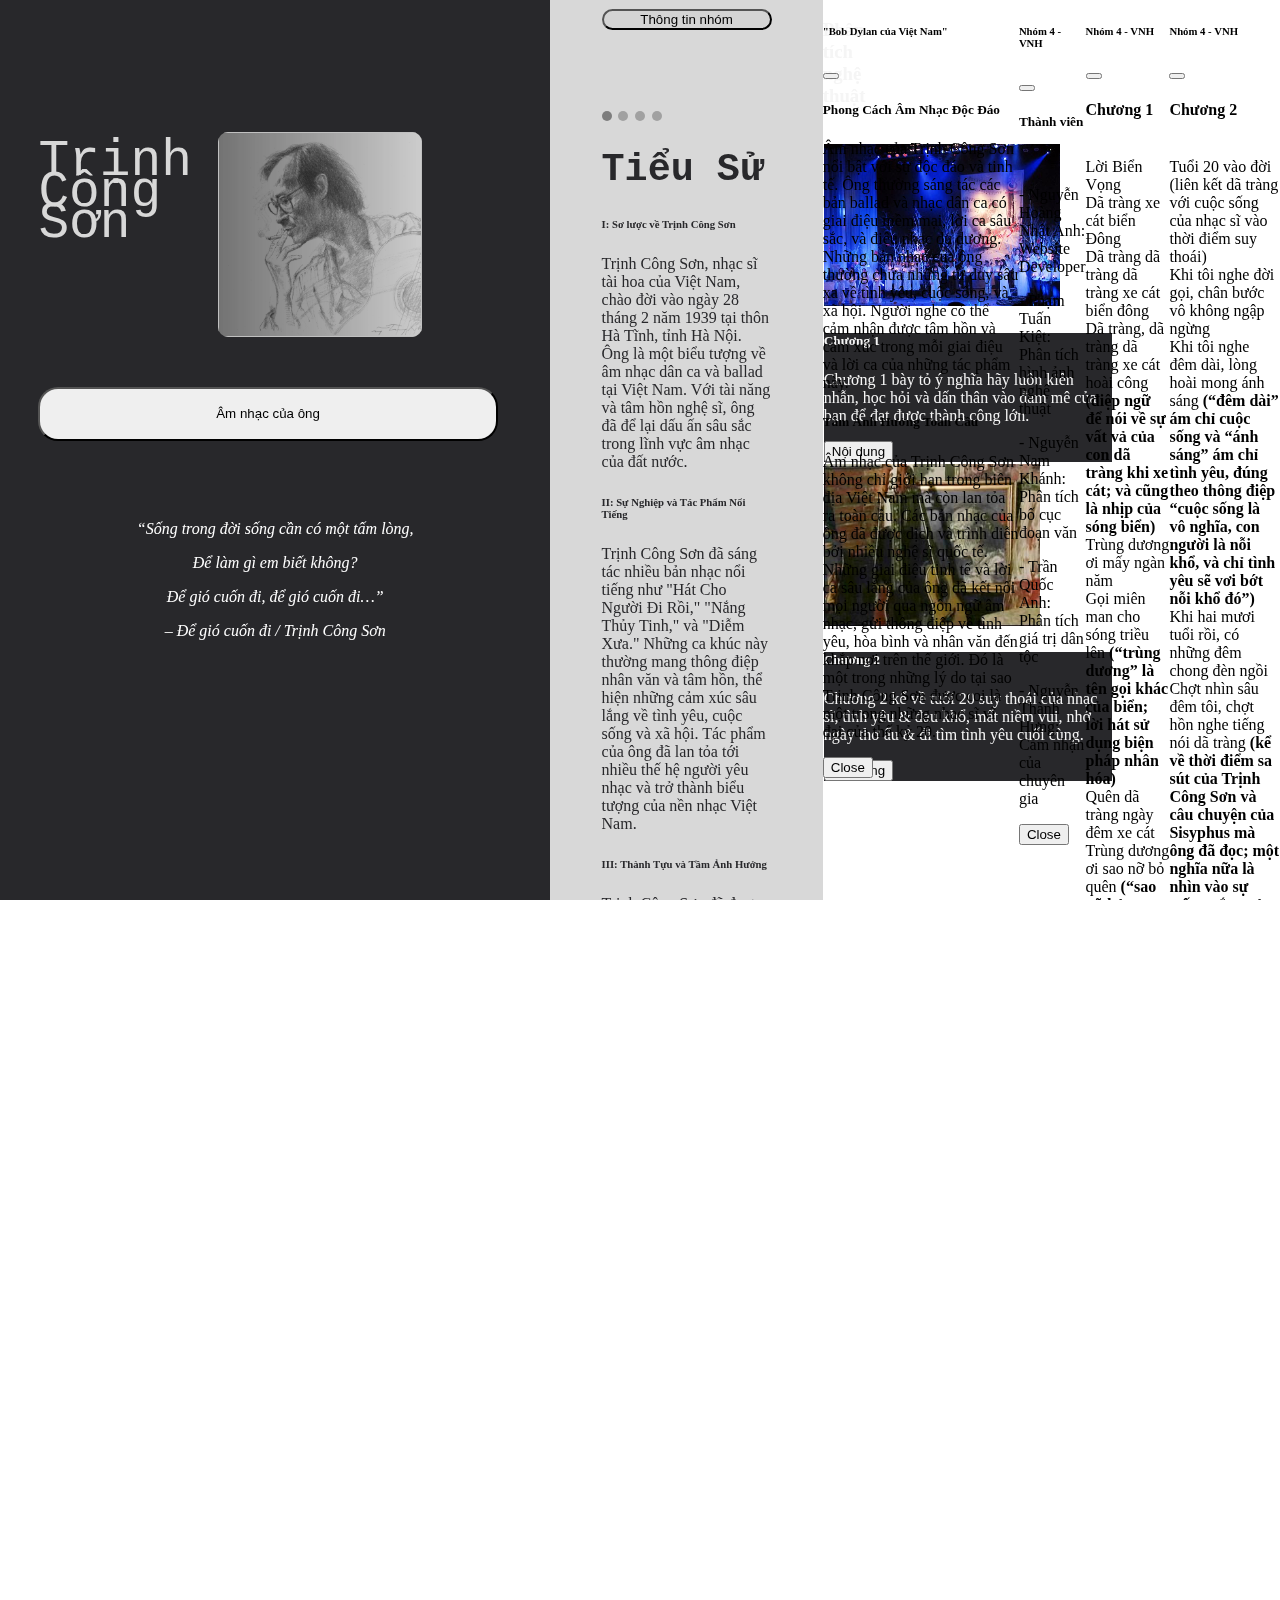
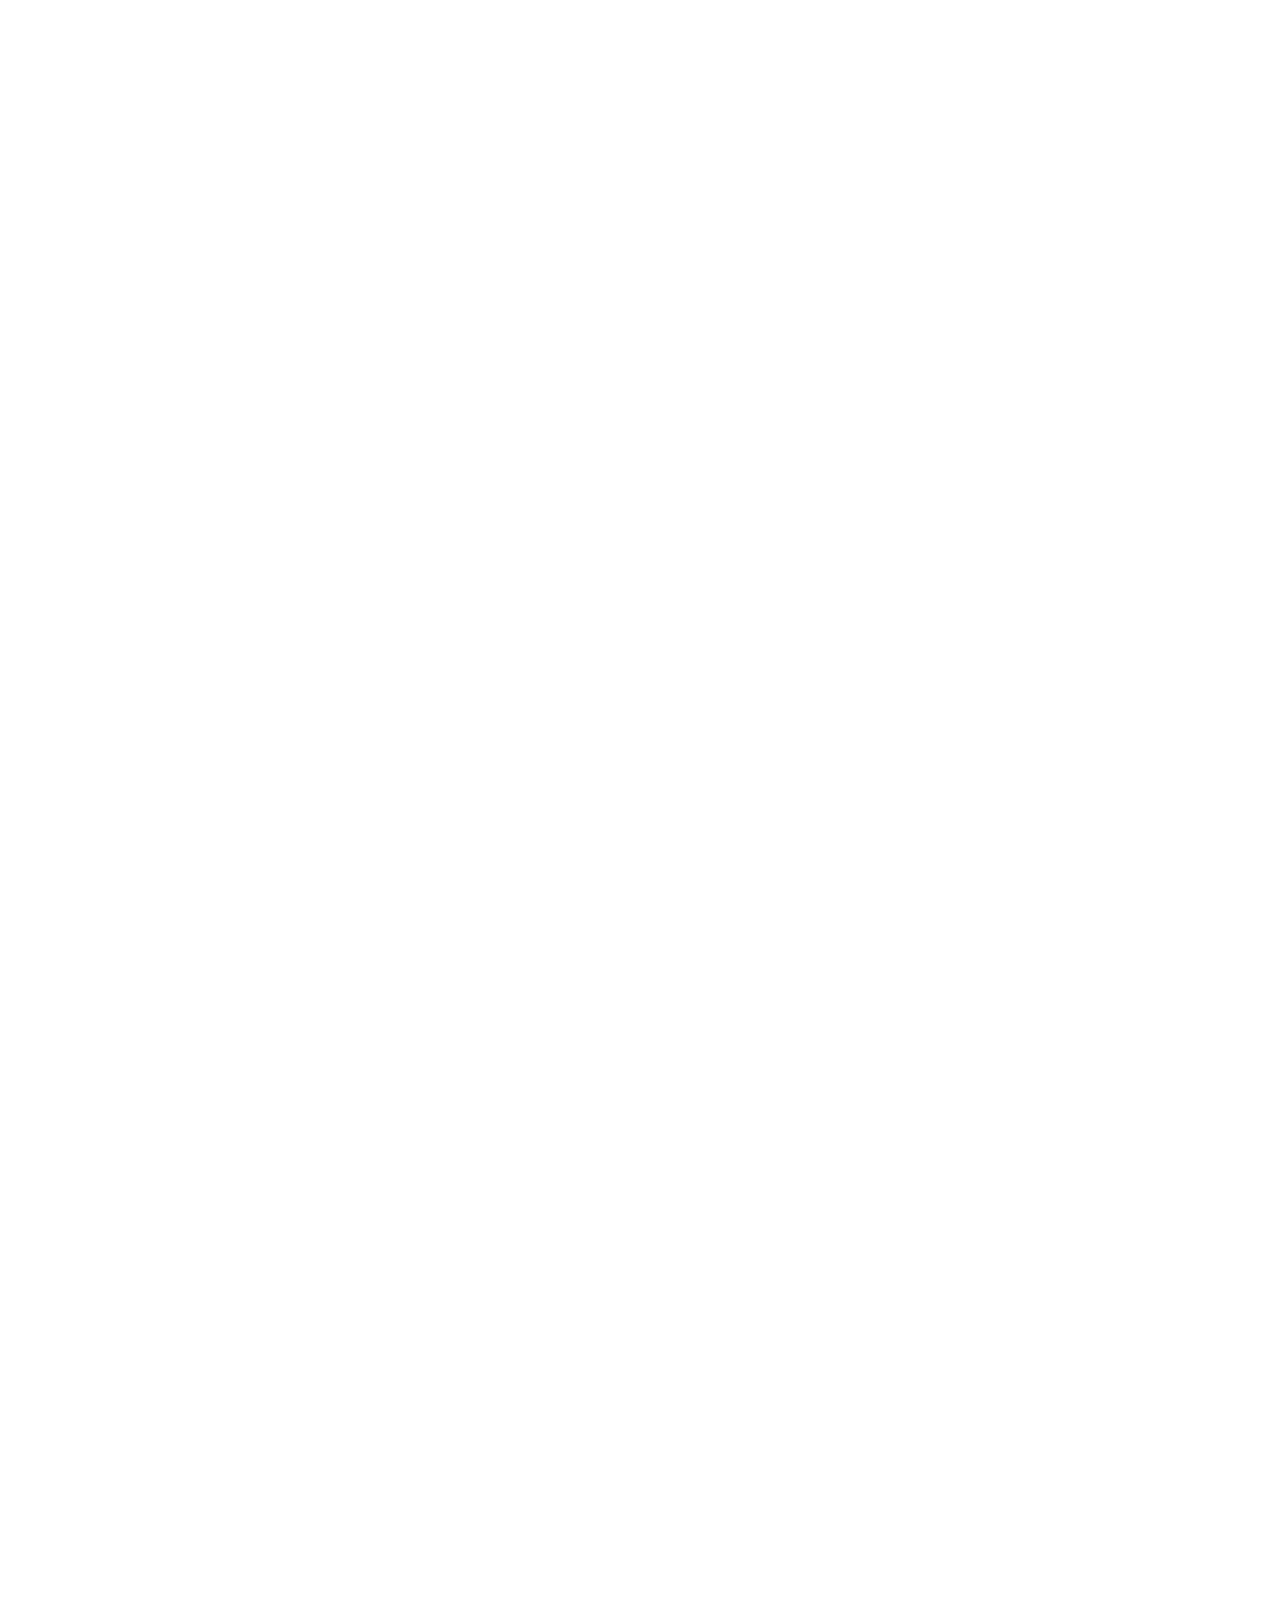
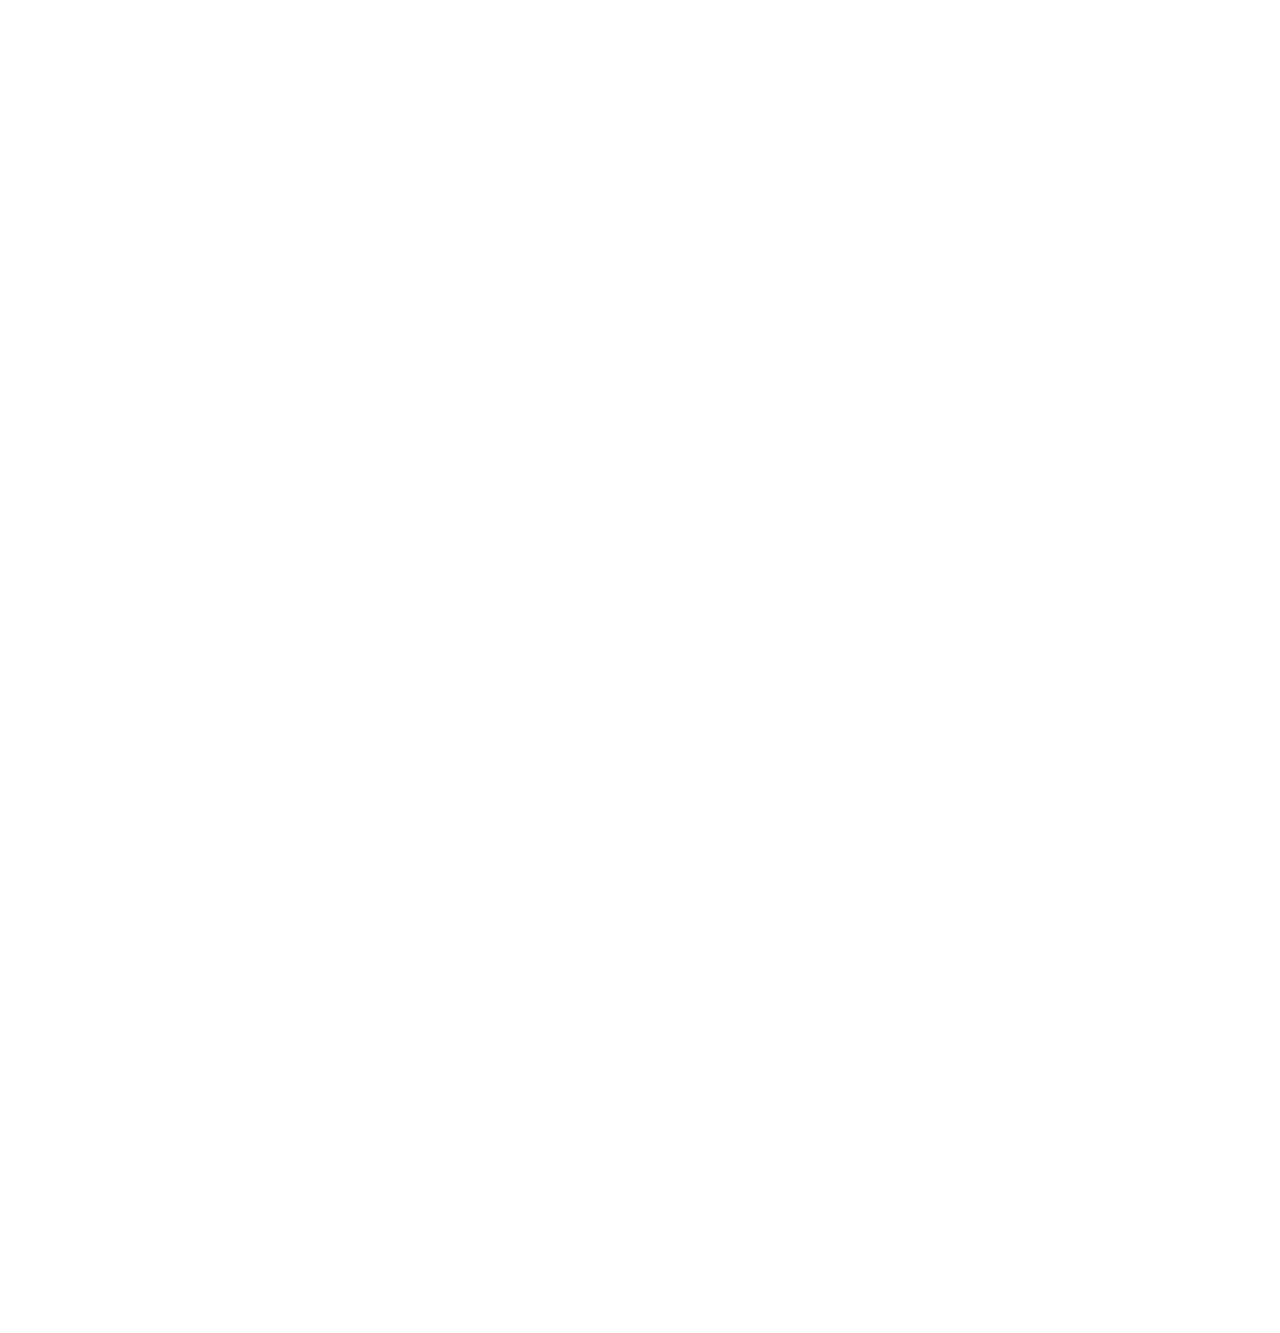
==== index.html @ ce58ee82 "tab switching using circle bar" ====
<!DOCTYPE html>
<html lang="en">
    <head>
        <meta charset="UTF-8">
        <meta name="viewport" content="width=device-width, initial-scale=1.0">
        <title>Trinh Cong Son</title>
        <link type="text/css" rel="stylesheet" href="VNH.css">
        <link href="https://cdn.jsdelivr.net/npm/bootstrap@5.0.2/dist/css/bootstrap.min.css" rel="stylesheet" integrity="sha384-EVSTQN3/azprG1Anm3QDgpJLIm9Nao0Yz1ztcQTwFspd3yD65VohhpuuCOmLASjC" crossorigin="anonymous">
    </head>
    <body>
        <div class="half-left" id="sec1">
            <div class="blank1" id="blank1">
                <div class="intro-container">
                    <div class="name-container">
                        <p class="name" style="margin-top: -3vh;">Trịnh</p>
                        <p class="name" style="margin-top: -3vh;">Công</p>
                        <p class="name" style="margin-top: -3vh;">Sơn</p>
                    </div>
                    <img class="avatar">
                </div>
                <button type="button" class="btn btn-primary dark-content-in btn-1" data-bs-toggle="modal" data-bs-target="#modal1" onclick="disableWheel()">Âm nhạc của ông</button>
                <div class="dark-content-in" style="text-align: center;">
                    <p style="font-style: italic; color: white">“Sống trong đời sống cần có một tấm lòng,</p>
                    <p style="font-style: italic; color: white">Để làm gì em biết không?</p>
                    <p style="font-style: italic; color: white">Để gió cuốn đi, để gió cuốn đi…”</p>
                    <p style="font-style: italic; color: white">– Để gió cuốn đi / Trịnh Công Sơn</p>
                </div>
            </div>
        </div>

        <div class="half-right" id="sec2">
            <div style="display: flex; justify-content: space-between;" id="parent-info">
                <div></div>
                <div class="info-div">
                    <button type="button" class="info-btn" data-bs-toggle="modal" data-bs-target="#modal2" onclick="disableWheel()">Thông tin nhóm</button>
                </div>
            </div>
            <div class="pg-identifier">
                <div class="sm-pg-identifier" id="pg-1" onclick="navigatePage(1)"></div>
                <div class="sm-pg-identifier" id="pg-2" onclick="navigatePage(2)"></div>
                <div class="sm-pg-identifier" id="pg-3" onclick="navigatePage(3)"></div>
                <div class="sm-pg-identifier" id="pg-4" onclick="navigatePage(0)"></div>
            </div>

            <div class="blank3" id="blank3">
                <h1 class="main-title">
                    Tiểu Sử
                </h1>
                <div class="main-text">
                    <h6>I: Sơ lược về Trịnh Công Sơn</h6>
                    <p>Trịnh Công Sơn, nhạc sĩ tài hoa của Việt Nam, chào đời vào ngày 28 tháng 2 năm 1939 tại thôn Hà Tĩnh, tỉnh Hà Nội. Ông là một biểu tượng về âm nhạc dân ca và ballad tại Việt Nam. Với tài năng và tâm hồn nghệ sĩ, ông đã để lại dấu ấn sâu sắc trong lĩnh vực âm nhạc của đất nước.</p>
                    <h6>II: Sự Nghiệp và Tác Phẩm Nổi Tiếng</h6>
                    <p>Trịnh Công Sơn đã sáng tác nhiều bản nhạc nổi tiếng như "Hát Cho Người Đi Rồi," "Nắng Thủy Tinh," và "Diễm Xưa." Những ca khúc này thường mang thông điệp nhân văn và tâm hồn, thể hiện những cảm xúc sâu lắng về tình yêu, cuộc sống và xã hội. Tác phẩm của ông đã lan tỏa tới nhiều thế hệ người yêu nhạc và trở thành biểu tượng của nền nhạc Việt Nam.</p>
                    <h6>III: Thành Tựu và Tầm Ảnh Hưởng</h6>
                    <p>Trịnh Công Sơn đã đoạt nhiều giải thưởng danh giá trong sự nghiệp âm nhạc của mình, bao gồm cả Giải thưởng Hoàng gia về Nhạc Việt Nam. Tác phẩm của ông không chỉ được yêu thích trong nước mà còn được biết đến và yêu mến trên toàn thế giới. Những bản nhạc của ông đã được dịch ra nhiều ngôn ngữ và thể hiện bởi nhiều nghệ sĩ quốc tế.</p>
                    <h6>IV: Kế Hậu và Tình Cảm Cộng Đồng</h6>
                    <p>Trịnh Công Sơn đã ra đi vào ngày 1 tháng 4 năm 2001, nhưng tác phẩm của ông vẫn sống mãi trong trái tim của người yêu nhạc. Cộng đồng người hâm mộ và các nghệ sĩ tiếp tục tôn vinh di sản âm nhạc của ông thông qua các sự kiện và biểu diễn. Ông là một huyền thoại âm nhạc Việt Nam và sự nghiệp của ông sẽ luôn được nhớ đến với tình yêu và tôn kính.</p>
                </div>
            </div>
        </div>

        <div class="new-right" id="sec3">
            <div class="blank2" id="blank2">
                <h3>Phân tích nghệ thuật</h3><br>
                <div class="d-flex">
                    <div class="card" style="margin-right: 2vw;">
                        <img src="att1.jpg" class="card-img-top">
                        <div class="card-body">
                            <h5 class="card-title">Chương 1</h5>
                            <p class="card-text">Chương 1 bày tỏ ý nghĩa hãy luôn kiên nhẫn, học hỏi và dấn thân vào đam mê của bạn để đạt được thành công lớn.</p>
                            <button type="button" class="btn btn-primary" data-bs-toggle="modal" data-bs-target="#modal3" onclick="disableWheel()">Nội dung</button>
                        </div>
                    </div>

                    <div class="card">
                        <img src="img.jpg" class="card-img-top">
                        <div class="card-body">
                            <h5 class="card-title">Chương 2</h5>
                            <p class="card-text">Chương 2 kể về tuổi 20 suy thoái của nhạc sĩ, tình yêu & đau khổ, mất niềm vui, nhớ ngày thơ ấu & đi tìm tình yêu cuối cùng.</p>
                            <button type="button" class="btn btn-primary" data-bs-toggle="modal" data-bs-target="#modal4" onclick="disableWheel()">Nội dung</button>
                        </div>
                    </div>
                </div><br>
                <img src="OIP.jpg">
            </div>
        </div>
    </body>


    <!-- Modal -->
    <div class="modal fade" id="modal1" data-bs-backdrop="static" data-bs-keyboard="false" tabindex="-1" aria-labelledby="modal1Label" aria-hidden="true">
        <div class="modal-dialog">
            <div class="modal-content">
                <div class="modal-header">
                    <h6 class="modal-title" id="exampleModalLabel">"Bob Dylan của Việt Nam"</h6>
                    <button type="button" class="btn-close" data-bs-dismiss="modal" aria-label="Close" onclick="enableWheel()"></button>
                </div>
                <div class="modal-body">
                    <h5>Phong Cách Âm Nhạc Độc Đáo</h5>
                    <p>Âm nhạc của Trịnh Công Sơn nổi bật với sự độc đáo và tinh tế. Ông thường sáng tác các bản ballad và nhạc dân ca có giai điệu mềm mại, lời ca sâu sắc, và điệu nhạc du dương. Những bản nhạc của ông thường chứa những tư duy sâu xa về tình yêu, cuộc sống, và xã hội. Người nghe có thể cảm nhận được tâm hồn và cảm xúc trong mỗi giai điệu và lời ca của những tác phẩm này.</p>
                    <h5>Tầm Ảnh Hưởng Toàn Cầu</h5>
                    <p>Âm nhạc của Trịnh Công Sơn không chỉ giới hạn trong biên địa Việt Nam mà còn lan tỏa ra toàn cầu. Các bản nhạc của ông đã được dịch và trình diễn bởi nhiều nghệ sĩ quốc tế. Những giai điệu tinh tế và lời ca sâu lắng của ông đã kết nối mọi người qua ngôn ngữ âm nhạc, gửi thông điệp về tình yêu, hòa bình và nhân văn đến khắp nơi trên thế giới. Đó là một trong những lý do tại sao Trịnh Công Sơn được coi là một trong những nhạc sĩ vĩ đại của thế kỷ 20.</p>
                </div>
                <div class="modal-footer">
                    <button type="button" class="btn btn-secondary" data-bs-dismiss="modal" onclick="enableWheel()">Close</button>
                </div>
            </div>
        </div>
    </div>

    <!-- Modal -->
    <div class="modal fade" id="modal2" data-bs-backdrop="static" data-bs-keyboard="false" tabindex="-1" aria-labelledby="modal2Label" aria-hidden="true">
        <div class="modal-dialog">
            <div class="modal-content">
                <div class="modal-header">
                    <h6 class="modal-title" id="secondModalLabel">Nhóm 4 - VNH</h6>
                    <button type="button" class="btn-close" data-bs-dismiss="modal" aria-label="Close" onclick="enableWheel()"></button>
                </div>
                <div class="modal-body">
                    <h5>Thành viên</h5><br>
                    <p>- Nguyễn Hoàng Nhật Anh: Website Developer</p>
                    <p>- Phạm Tuấn Kiệt: Phân tích hình ảnh nghệ thuật</p>
                    <p>- Nguyễn Nam Khánh: Phân tích bố cục đoạn văn</p>
                    <p>- Trần Quốc Anh: Phân tích giá trị dân tộc</p>
                    <p>- Nguyễn Thành Hưng: Cảm nhận của chuyên gia</p>
                </div>
                <div class="modal-footer">
                    <button type="button" class="btn btn-secondary" data-bs-dismiss="modal" onclick="enableWheel()">Close</button>
                </div>
            </div>
        </div>
    </div>

    <!-- Modal -->
    <div class="modal fade" id="modal3" data-bs-backdrop="static" data-bs-keyboard="false" tabindex="-1" aria-labelledby="modal3Label" aria-hidden="true">
        <div class="modal-dialog">
            <div class="modal-content">
                <div class="modal-header">
                    <h6 class="modal-title" id="thirdModalLabel">Nhóm 4 - VNH</h6>
                    <button type="button" class="btn-close" data-bs-dismiss="modal" aria-label="Close" onclick="enableWheel()"></button>
                </div>
                <div class="modal-body">
                    <h4>Chương 1</h4>
                    <p style="white-space: pre-line">
                        Lời Biển Vọng
                                                Dã tràng xe cát biển Đông
                                                Dã tràng dã tràng dã tràng xe cát biển đông
                                                Dã tràng, dã tràng dã tràng xe cát hoài công <b>(điệp ngữ để nói về sự vất vả của con dã tràng khi xe cát; và cũng là nhịp của sóng biển)</b>
                                                Trùng dương ơi mấy ngàn năm
                                                Gọi miên man cho sóng triều lên <b>(“trùng dương” là tên gọi khác của biển; lời hát sử dụng biện pháp nhân hóa)</b>
                                                Quên dã tràng ngày đêm xe cát
                                                Trùng dương ơi sao nỡ bỏ quên <b>(“sao nỡ bỏ quên” ý muốn nói rằng “đây không phải là lỗi của trùng dương nhưng tại sao trùng dương lại làm thế?”)</b>
                                                Gọi cơn sóng đau khi sóng triều lên <b>(“đau” là vì nó xóa hết công sức xe cát của con dã tràng)</b>
                                                Công dã tràng muôn đời vỡ tan <b>(sisyphus)</b>
                                                Trùng dương, trùng dương gọi xa còn nhớ
                                                Trùng dương đưa sóng vào bờ
                                                Ngày đêm nghe nắng nghe mưa
                                                dã tràng vẫn đem hoài công
                                                Hải đăng mắt đêm gọi mãi <b>(tất cả sự vật trong bản trường ca đều được nhân hóa để thêm lòng thương tiếc cho con dã tràng và cho người nghe hiểu thêm về cuộc sống trong mắt dã tràng)</b>
                                                Trùng dương đưa sóng vào bờ
                                                Đùa lên biển cát hoang vu
                                                Xóa từng mảnh công dã tràng
                                                Dã tràng khóc cho thân mình
                                                Trùng dương trùng dương gợi xa còn nhớ
                                                Trùng dương..... nhớ....
                                                Tiếng hát của dã tràng - bể cát và thân phận đó <b>(kể chuyện theo góc nhìn của dã tràng)</b>
                                                Khi mưa lên, khi nắng về,
                                                khi sương rơi, khi thu buồn,
                                                khi chim én bay vào mùa xuân,
                                                mình tôi đi, triền núi đến,
                                                tôi xe cát nghe thân lưu đày,
                                                mình tôi đi, làn sóng đến,
                                                nghe công vỡ cho thân ru mềm. <b>(“thân” ám chỉ dã tràng và tác giả?)</b>
                                                Trùng dương ơi đã mấy ngàn năm,
                                                gọi miên man cho sóng triều lên,
                                                quên dã tràng đêm ngày xe cát,
                                                trùng dương ơi sao nỡ bỏ quên,
                                                Gọi cơn đau khi sóng triều lên
                                                Công dã tràng muôn đời vỡ tan. <b>(điệp câu để lặp lại chu kì một lần nữa?)</b>
                                                Bãi cát chiều và lời vỗ về của người khách lạ
                                                Này dã tràng ơi nghe thân lưu đày,
                                                ngàn năm còn mãi, ngàn sau còn mãi
                                                cho vai thêm gầy khi nắng khi mưa <b>(“cho vai thêm gầy” nói về sức của con dã tràng từ từ mai một)</b>
                                                Trùng dương lên, trùng dương lên,
                                                bờ cát trắng, bờ cát trắng,
                                                trùng dương lên gọi mây thêm cho sóng cuồng nộ
                                                Niềm đau vô vàn của thân phận
                                                Thôi còn gì nữa đâu, còn gì nữa đâu,
                                                xác dã tràng trắng bể thù sâu <b>(“trắng bể thù sâu” nghĩa là trong lòng không có gì ngoài lòng hận thù và thương thân)</b>
                                                Không còn gì nữa đâu
                                                còn dài mãi sau đời lên cơn đau
                                                Lời nói trên không
                                                Trùng dương ơi đã mấy ngàn năm
                                                gọi miên man cho sóng triều lên
                                                quên dã tràng đêm ngày xe cát.
                                                Trùng dương ơi sao nỡ bỏ quên
                                                gọi cơn đau khi sóng triều lên
                                                công dã tràng muôn đời vỡ tan
                    </p>
                </div>
                <div class="modal-footer">
                    <button type="button" class="btn btn-secondary" data-bs-dismiss="modal" onclick="enableWheel()">Close</button>
                </div>
            </div>
        </div>
    </div>

    <!-- Modal -->
    <div class="modal fade" id="modal4" data-bs-backdrop="static" data-bs-keyboard="false" tabindex="-1" aria-labelledby="modal4Label" aria-hidden="true">
        <div class="modal-dialog">
            <div class="modal-content">
                <div class="modal-header">
                    <h6 class="modal-title" id="fourthModalLabel">Nhóm 4 - VNH</h6>
                    <button type="button" class="btn-close" data-bs-dismiss="modal" aria-label="Close" onclick="enableWheel()"></button>
                </div>
                <div class="modal-body">
                    <h4>Chương 2</h4>
                    <p style="white-space: pre-line">
                        Tuổi 20 vào đời (liên kết dã tràng với cuộc sống của nhạc sĩ vào thời điểm suy thoái)
                        Khi tôi nghe đời gọi, chân bước vô không ngập ngừng
                        Khi tôi nghe đêm dài, lòng hoài mong ánh sáng <b>(“đêm dài” ám chỉ cuộc sống và “ánh sáng” ám chỉ tình yêu, đúng theo thông điệp “cuộc sống là vô nghĩa, con người là nỗi khổ, và chỉ tình yêu sẽ vơi bớt nỗi khổ đó”)</b>
                        Khi hai mươi tuổi rồi, có những đêm chong đèn ngồi
                        Chợt nhìn sâu đêm tôi, chợt hồn nghe tiếng nói dã tràng <b>(kể về thời điểm sa sút của Trịnh Công Sơn và câu chuyện của Sisyphus mà ông đã đọc; một nghĩa nữa là nhìn vào sự trống vắng của đêm tối làm tác giả gợi đến sự trống vắng trong lòng ông)</b>
                        dã tràng dã tràng xe cát biển đông
                        dã tràng dã tràng dã tràng xe cát hoài công
                        Niềm đau khoảng không
                        Từ đó tuổi hai mươi không còn biết vui
                        Từ đó đêm suy tư cho đời lắng sâu,
                        những đêm khuya về rã rời,
                        bàn tay hoang vu gọi mãi, <b>(“bàn tay gọi mãi“ có thể được hiểu là đang tìm kiếm tình yêu, tìm kiếm ánh sáng)</b>
                        gọi vào niềm không buốt đau,
                        gọi vào ngày sau nhớ nhau <b>(“ngày sau nhớ nhau” nghĩa là sự tách biệt, tiếc nuối)</b>
                        Buồn vui và tuổi đó
                        Xuân hạ thu đông bốn mùa làm tóc trắng, <b>(“làm tóc trắng” nghĩa là tìm kiếm tình yêu suốt đời cho tới khi già; “xuân hạ thu đông” để liên kết đến tính chu kì)</b>
                        tôi gọi tên tôi khắp chốn non ngàn,
                        tôi dìu tôi đi giữa trời lên bão tố, <b>(quyết tâm tìm kiếm tình yêu thương dù bão tố)</b>
                        xuân hạ thu đông theo gót chân hờ <b>(“theo gót chân hờ” )</b>
                        Chốn nương náu
                        Gọi vào tình yêu, gọi vào tình yêu, gọi vào tình yêu,
                        sáng lên đồi núi bắt loa gọi vào tình yêu
                        Lời buồn thánh
                        Ôi ! thiên đàng thuở nhỏ, ngai vàng từ thuở <b>(hình ảnh “ngai vàng” nghĩa là niềm hạnh phúc, là tình yêu thương)</b>
                        Thuở mới sinh ra trời đất là nhà
                        Nay đã mất rồi trong tuổi đôi mươi
                        Ngai vàng đã mất lâu rồi
                        Thân dày dấu trong môi cười <b>(ẩn giấu suy tư tiêu cực khi cười)</b>
                        Tay dài gối giấc ngủ vùi <b>(ngủ vùi đồng nghĩa với ngủ đông)</b>
                        Nghe mình hóa thân lâu rồi <b>(liên kết với sự tích của dã tràng?)</b>
                        
                         Bốn mùa là niềm vô vọng
                        Xuân hạ thu đông bốn mùa làm tóc trắng
                        tôi gọi cơn đau cho nước về nguồn
                        tôi dìu tôi đi giữa trời lên bão tố
                        dã tràng hai tay với tháng năm chờ
                        Ngỏ ý
                        Còn gì đâu, còn gì đâu mà không thương nhau
                        Niềm hoang vu gói đầy mắt dại <b>(“mắt dại” )</b>
                        Niềm cô đơn như mây ngàn tới <b>(“mây ngàn” nghĩa là một nơi không nhất định, ý nghĩa là niềm cô đơn đến đột ngột và không biết từ đâu)</b>
                        còn gì đâu còn gì đâu mà không thương nhau 
                        Chốn trú ẩn cuối cùng
                         (Tình yêu mọc cánh thiên thần)</b>
                        Tên tháng ngày viết trên môi cười
                        đốt đêm dài nghe ngóng tình yêu
                        nghe dã tràng, xuống hai vai gầy <b>(“xuống hai vai gầy” nghĩa là trút gánh nặng?)</b>
                        đốt cơn buồn, đi đến tình yêu <b>(đã tìm được lòng yêu thương)</b>
                        Gọi vào tình yêu, gọi vào tình yêu, gọi vào tình yêu
                        Ta ra ngàn lối bắt loa gọi vào tình yêu
                    </p>
                </div>
                <div class="modal-footer">
                    <button type="button" class="btn btn-secondary" data-bs-dismiss="modal" onclick="enableWheel()">Close</button>
                </div>
            </div>

        </div>
    </div>

    <script type="text/javascript" src="VNH.js"></script>
    <script src="https://cdn.jsdelivr.net/npm/bootstrap@5.0.2/dist/js/bootstrap.bundle.min.js" integrity="sha384-MrcW6ZMFYlzcLA8Nl+NtUVF0sA7MsXsP1UyJoMp4YLEuNSfAP+JcXn/tWtIaxVXM" crossorigin="anonymous"></script>
</html>
---- VNH.css ----
body,
html {
    margin: 0;
    padding: 0;
    height: 100vh;
    display: flex;
    overflow: hidden !important;
}

body {
    transform: translate3d(0px, 0px, 0px);
    transition: all 700ms ease;
}

.half-left {
    background-color: #28282B;
    animation: start-half-left 5s;
}

.blank1 {
    width: 37vw !important;
    height: inherit;
    margin: 0;
    padding: 4vw 3vw 3vw 3vw;
    display: flex;
    flex-direction: column;
}

.half-right {
    background-color: rgb(216, 216, 216);
    color: #28282B;
    width: 63vw !important;
    height: inherit;
    margin: 0;
    padding: 0 4vw 0 4vw;
    z-index: 2;
    /* overflow-y: hidden; */
}

.dark-content-in {
    animation: start-content 5s;
}

.main-title {
    animation: start-content 5s;
    font-size: 3vw;
    font-weight: bold;
    margin-top: 3vh;
    font-family: 'Courier New', Courier, monospace;
}

.main-text {
    animation: start-content 3.3s;
}

.intro-container {
    display: flex;
    margin-bottom: 50px;
}

.avatar {
    position: relative;
    background-image: url("trinhcongson31.webp");
    background-size: cover !important;
    width: 16vw;
    height: 16vw;
    margin: 9vh 0 0 2vw;
    animation: start-avatar 5s;
    border-radius: 10px;
    z-index: 1;
}

.name {
    color: rgb(216, 216, 216);
    font-family: 'Courier New', Courier, monospace;
    margin: 0;
}

.name-container {
    animation: start-name 5s;
    font-size: 4vw;
    margin-top: 12vh;
    padding: 0;
    display: flex;
    flex-direction: column !important;
}

.btn-1 {
    height: 6vh !important;
    border-radius: 20px !important;
    width: 97%;
    margin-bottom: 7vh;
}

.new-right {
    background-color: #28282B;
}

.blank2 {
    width: 0vw;
    height: inherit;
    margin: 0;
    color: whitesmoke;
    /* padding: 4vw 3vw 3vw 3vw; */
    display: flex;
    flex-direction: column;
}

.pg-identifier {
    display: flex;
    justify-content: space-between;
    width: 60px;
    margin-top: 9vh;
    margin-right: 40%;
    animation: start-content 5s;
}

.sm-pg-identifier {
    width: 10px;
    height: 10px;
    border-radius: 50%;
    background-color: rgb(161, 161, 161);
}

.info-btn {
    border-radius: 20px;
    background-color: rgb(212, 212, 212);
    animation: start-content 3.3s;
    width: 170px;
}

.info-div {
    display: flex;
    flex-direction: column;
    margin-top: 1vh;
}

.card {
    width: 18rem; 
    border: 1px white solid;
    border-radius: 10px !important;
}

.card-body {
    background-color: #28282B; 
}

.card-img-top {
    height: 18vh;
}


@keyframes start-name {
    0% {
        opacity: 0;
        margin-left: 25vw;
        margin-top: 22vh;
        font-size: 6vw;
    }

    40% {
        opacity: 1;
        margin-left: 25vw;
        margin-top: 22vh;
        font-size: 6vw;
    }

    75% {
        margin-left: 0;
        margin-top: 22vh;
        font-size: 4vw;
    }

    100% {
        font-size: 4vw;
    }
}

@keyframes start-avatar {
    0% {
        opacity: 0;
        border-radius: 50%;
        margin-left: 52vw;
        margin-top: 17vh;
        width: 26vw;
        height: 26vw;
        z-index: 3;
        position: absolute;
    }

    40% {
        opacity: 1;
        border-radius: 50%;
        margin-left: 52vw;
        margin-top: 17vh;
        width: 26vw;
        height: 26vw;
        z-index: 3;
        position: absolute;
    }

    75% {
        border-radius: 10px;
        margin-left: 13.9999vw;
        margin-top: 20vh;
        width: 16vw;
        height: 16vw;
        z-index: 3;
        position: absolute;
    }

    75.1% {
        position: relative;
        margin-left: 2vw;
    }

    100% {
        margin-top: 9vh;
    }
}

@keyframes start-content {
    0% {
        opacity: 0;
    }

    80% {
        opacity: 0;
    }

    100% {
        opacity: 1;
    }
}

@keyframes start-content-2 {
    0% {
        width: 0vw;
    }

    100% {
        width: 37vw;
    }
}

@keyframes stop-content {
    0% {
        opacity: 1;
        width: 37vw;
    }

    80% {
        opacity: 1;
    }

    100% {
        opacity: 0;
        width: 0vw;
    }
}

@keyframes content-on {
    0% {
        display: none;
        opacity: 0;
    }

    100% {
        display: flex;
        opacity: 1;
    }
}

@keyframes content-off {
    0% {
        display: flex;
        opacity: 0;
    }

    100% {
        display: none;
        opacity: 0;
    }
}

@keyframes start-half-left {
    0% {
        width: 67vw;
    }

    40% {
        width: 67vw;
    }

    75% {
        width: 37vw;
    }

    100% {
        width: 37vw;
    }
}

@keyframes start-half-right {
    0% {
        width: 33vw;
    }

    40% {
        width: 33vw;
    }

    75% {
        width: 63vw;
    }

    100% {
        width: 63vw;
    }
}

@keyframes slide-in {
    0% {
        width: 0vw;
        opacity: 0;
        padding: 0;
    }

    80% {
        opacity: 0;
        padding: 0;
    }

    80.1% {
        padding: 4vw 3vw 3vw 3vw;
    }

    100% {
        width: 37vw;
        opacity: 1;
        padding: 4vw 3vw 3vw 3vw;
    }
}

@keyframes slide-out {
    0% {
        width: 37vw;
        padding: 4vw 3vw 3vw 3vw;
        opacity: 1;
    }

    20% {
        opacity: 0;
        padding: 4vw 3vw 3vw 3vw;
    }

    20.1% {
        padding: 0;
    }

    100% {
        width: 0vw;
        opacity: 0;
        padding: 0;
    }
}

@keyframes changeContent {
    0% {
        opacity: 1;
    }

    50% {
        opacity: 0;
    }

    100% {
        opacity: 1;
    }
}

@keyframes back-to-front {
    0% {
        flex-direction: row;
        opacity: 1;
    }

    20% {
        opacity: 0;
    }

    80% {
        opacity: 0;
    }

    100% {
        flex-direction: row-reverse;
        opacity: 1;
    }
}

@keyframes front-to-back {
    0% {
        flex-direction: row-reverse;
        opacity: 1;
    }

    20% {
        opacity: 0;
    }

    80% {
        opacity: 0;
    }

    100% {
        flex-direction: row;
        opacity: 1;
    }
}
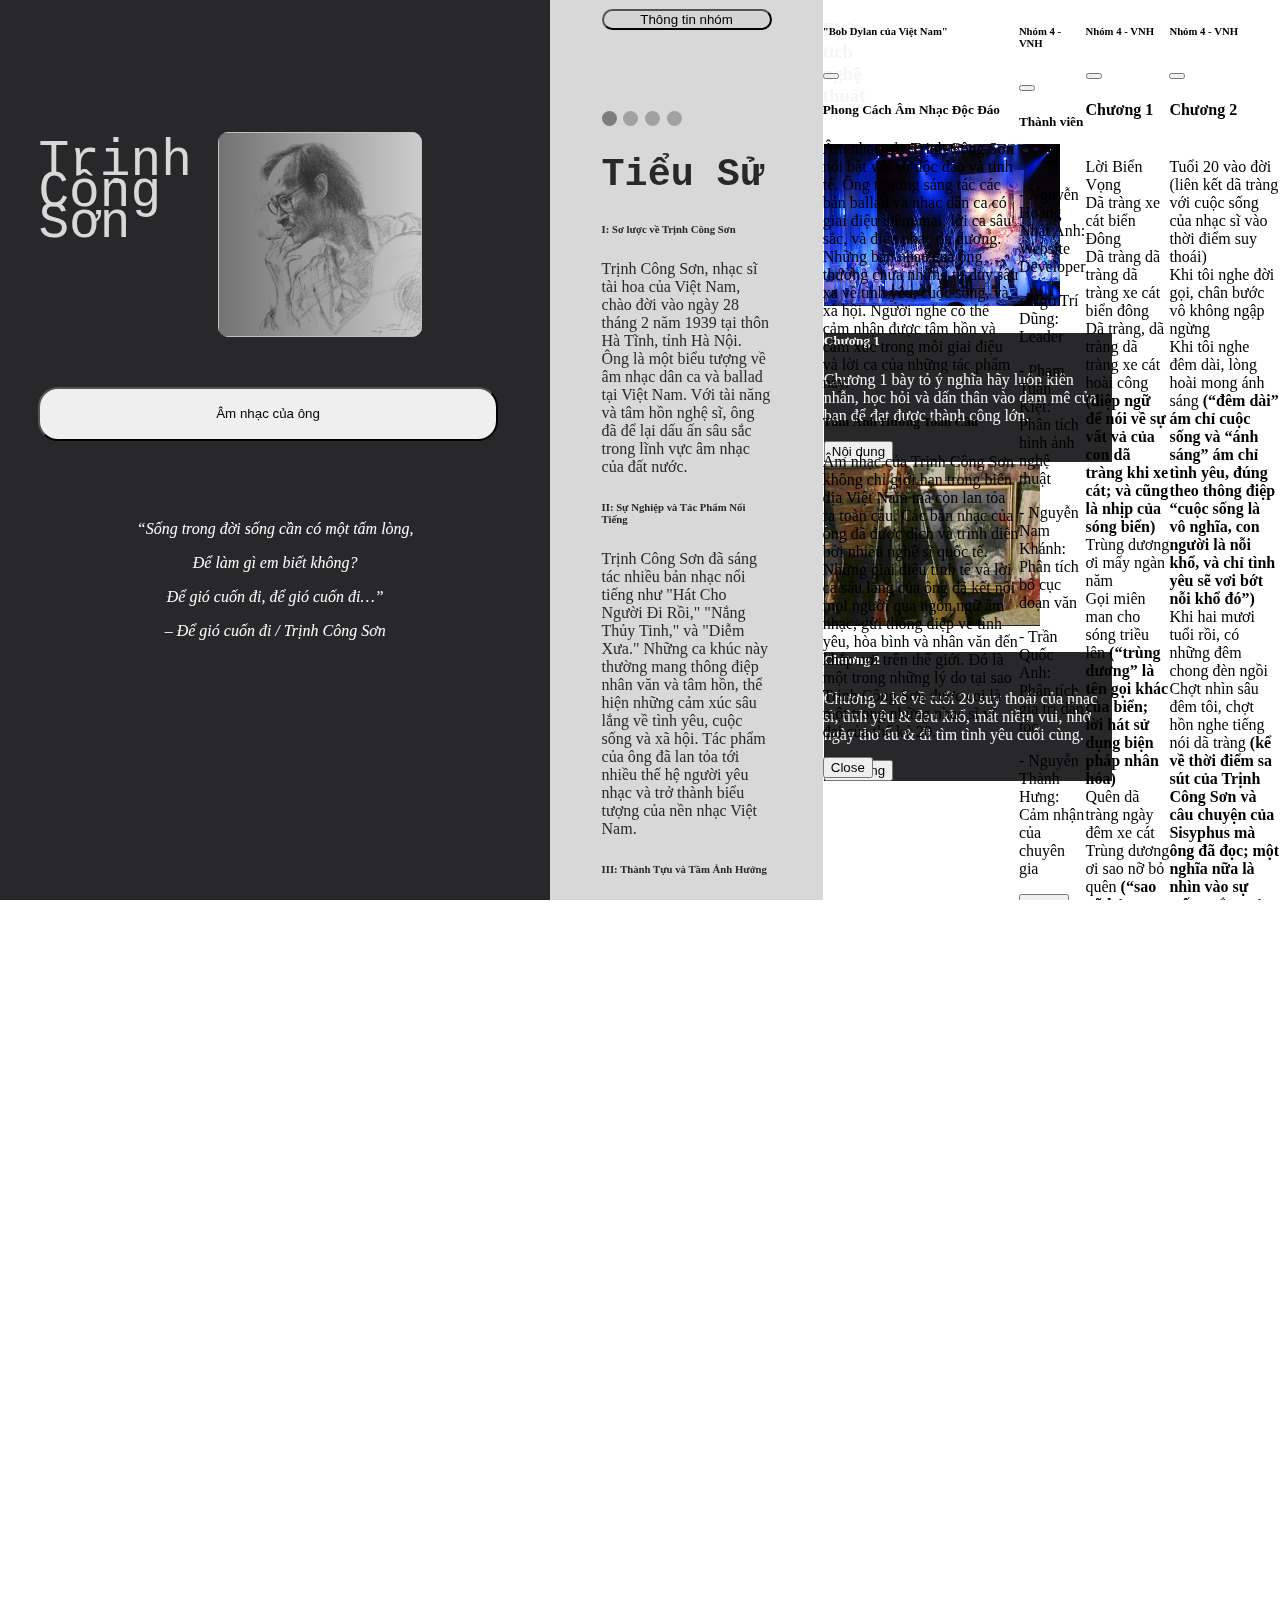
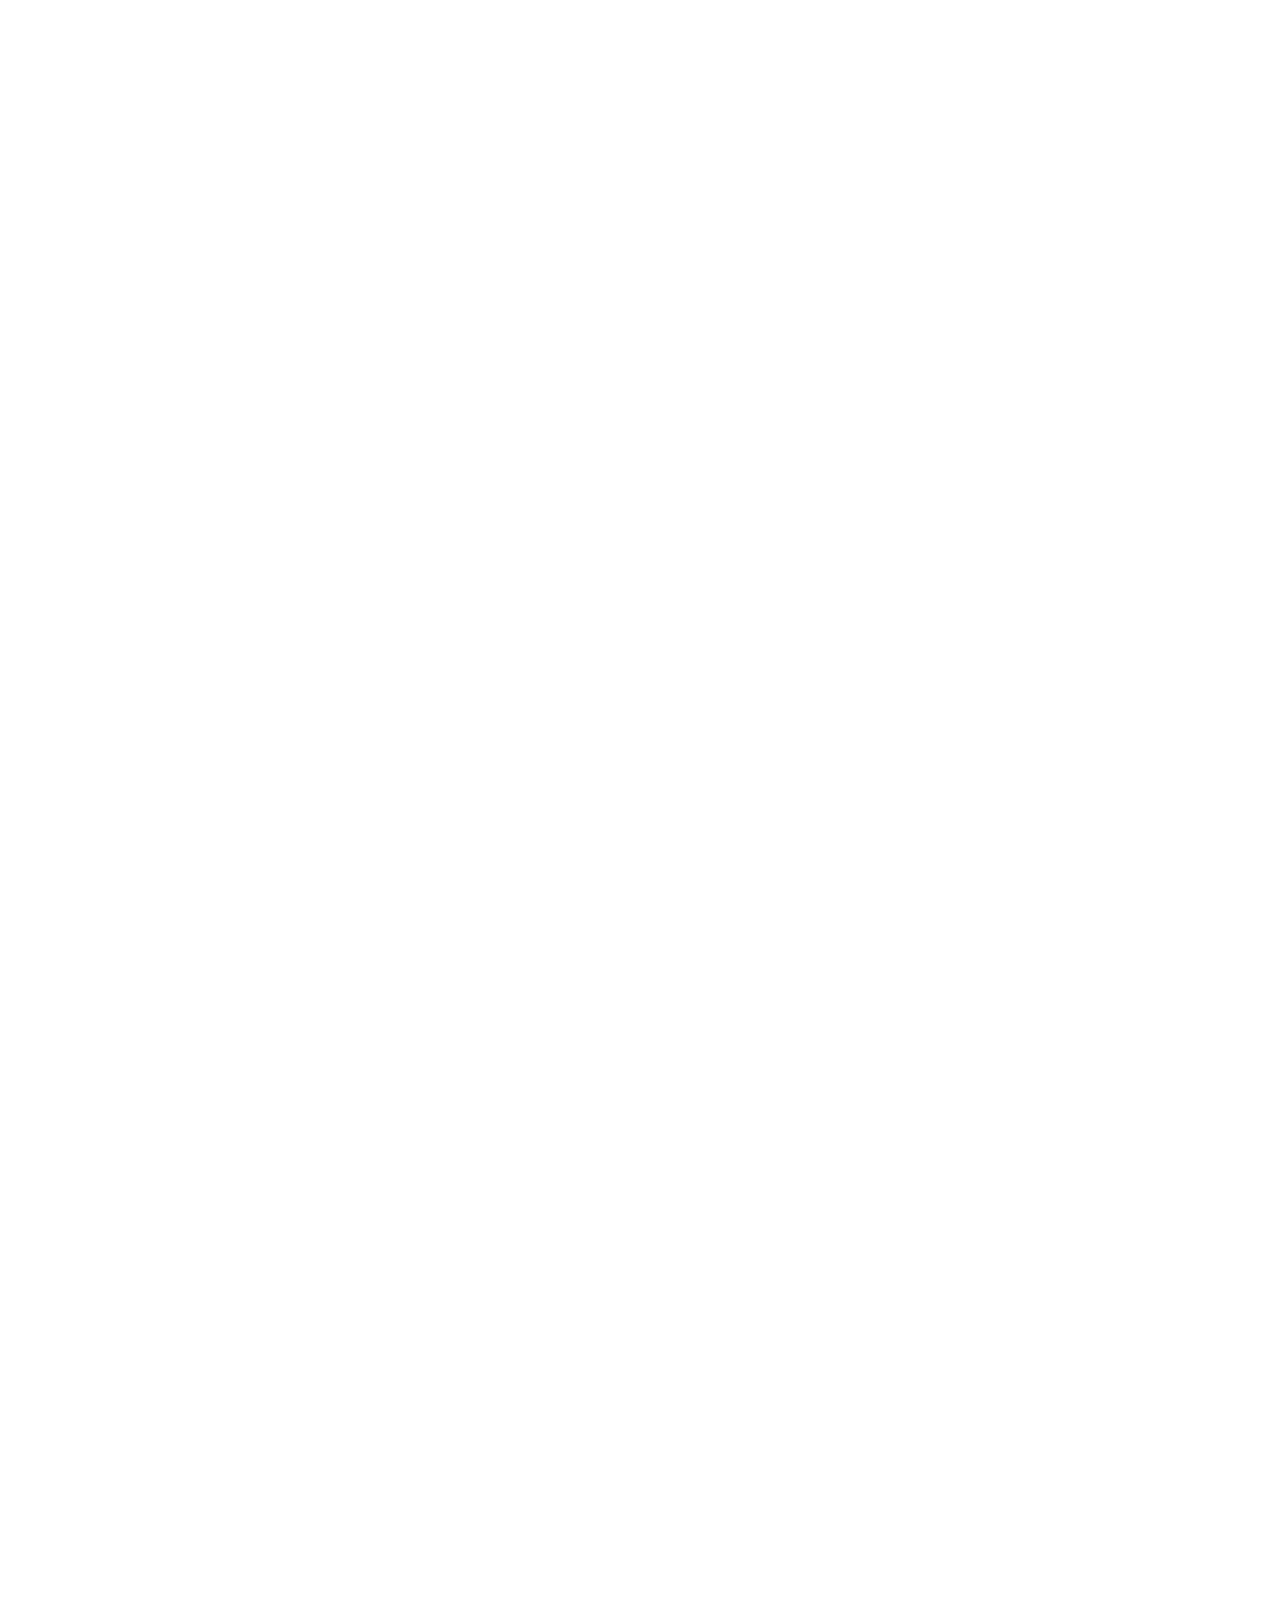
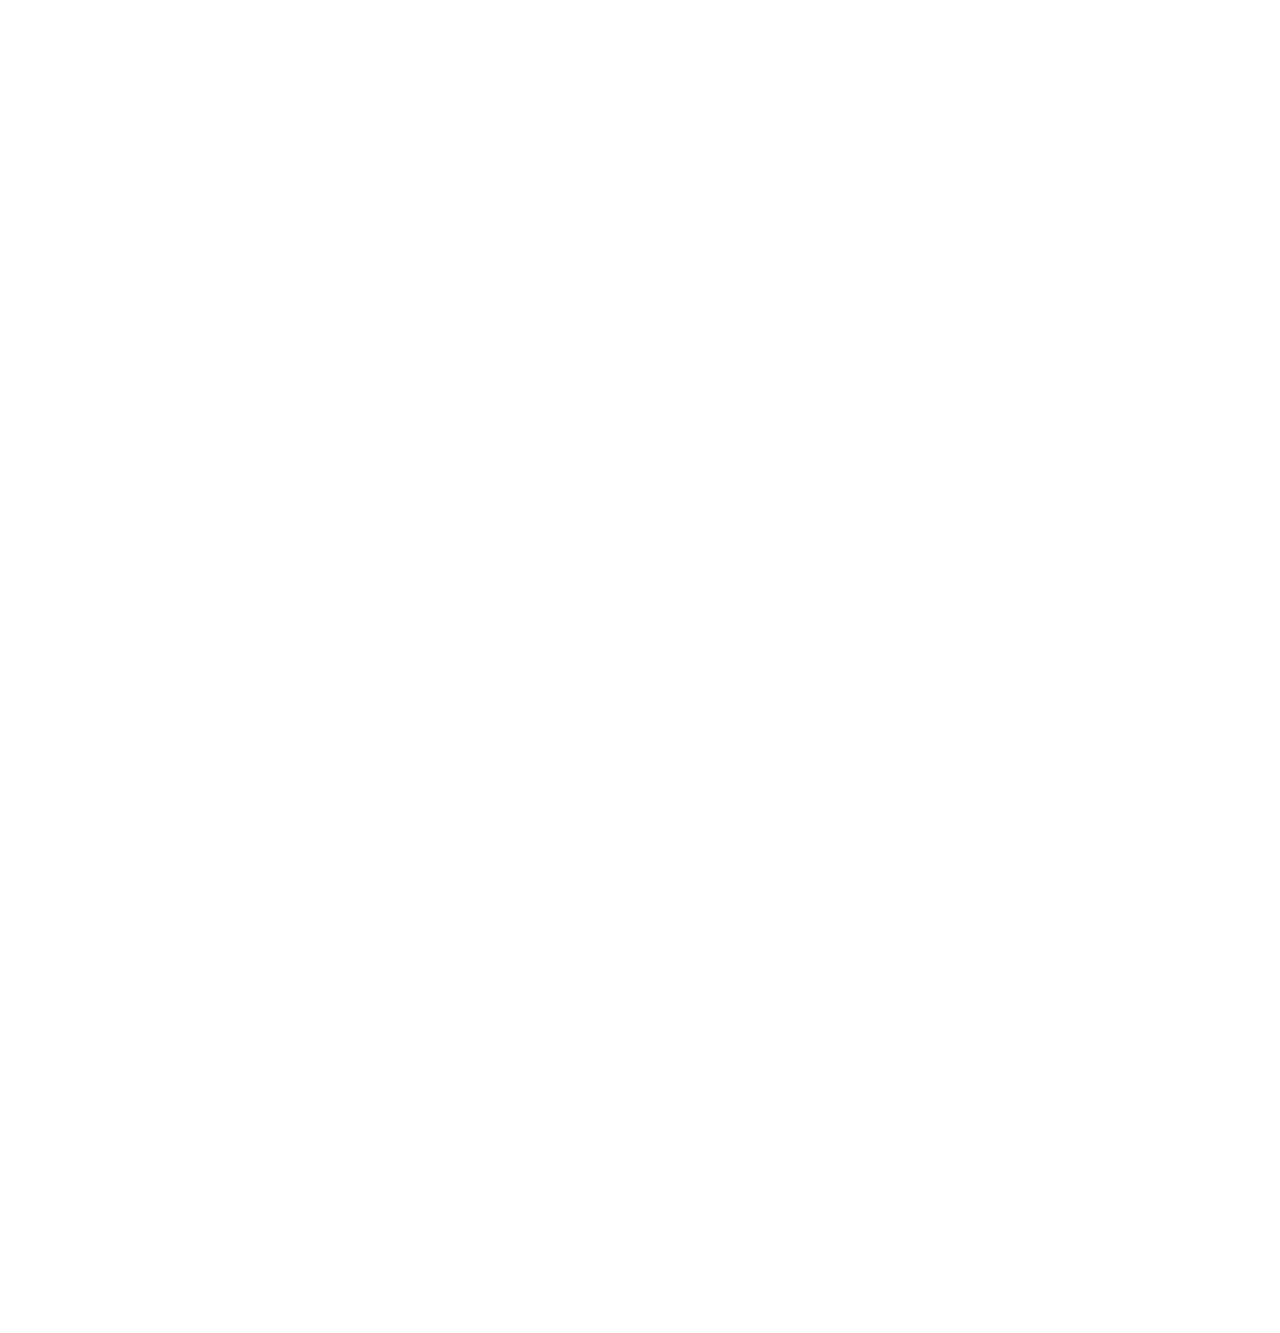
==== commit ee9c79ce: "Change page and add credit" ====
--- a/index.html
+++ b/index.html
@@ -36,10 +36,10 @@
                 </div>
             </div>
             <div class="pg-identifier">
-                <div class="sm-pg-identifier" id="pg-1" onclick="navigatePage(1)"></div>
-                <div class="sm-pg-identifier" id="pg-2" onclick="navigatePage(2)"></div>
-                <div class="sm-pg-identifier" id="pg-3" onclick="navigatePage(3)"></div>
-                <div class="sm-pg-identifier" id="pg-4" onclick="navigatePage(0)"></div>
+                <div class="sm-pg-identifier" id="pg-1" onclick="navigatePage(0)"></div>
+                <div class="sm-pg-identifier" id="pg-2" onclick="navigatePage(1)"></div>
+                <div class="sm-pg-identifier" id="pg-3" onclick="navigatePage(2)"></div>
+                <div class="sm-pg-identifier" id="pg-4" onclick="navigatePage(3)"></div>
             </div>
 
             <div class="blank3" id="blank3">
@@ -119,6 +119,7 @@
                 <div class="modal-body">
                     <h5>Thành viên</h5><br>
                     <p>- Nguyễn Hoàng Nhật Anh: Website Developer</p>
+                    <p>- Ngô Trí Dũng: Leader</p>
                     <p>- Phạm Tuấn Kiệt: Phân tích hình ảnh nghệ thuật</p>
                     <p>- Nguyễn Nam Khánh: Phân tích bố cục đoạn văn</p>
                     <p>- Trần Quốc Anh: Phân tích giá trị dân tộc</p>
--- a/VNH.css
+++ b/VNH.css
@@ -109,15 +109,15 @@
 .pg-identifier {
     display: flex;
     justify-content: space-between;
-    width: 60px;
+    width: 80px;
     margin-top: 9vh;
     margin-right: 40%;
     animation: start-content 5s;
 }
 
 .sm-pg-identifier {
-    width: 10px;
-    height: 10px;
+    width: 15px;
+    height: 15px;
     border-radius: 50%;
     background-color: rgb(161, 161, 161);
 }
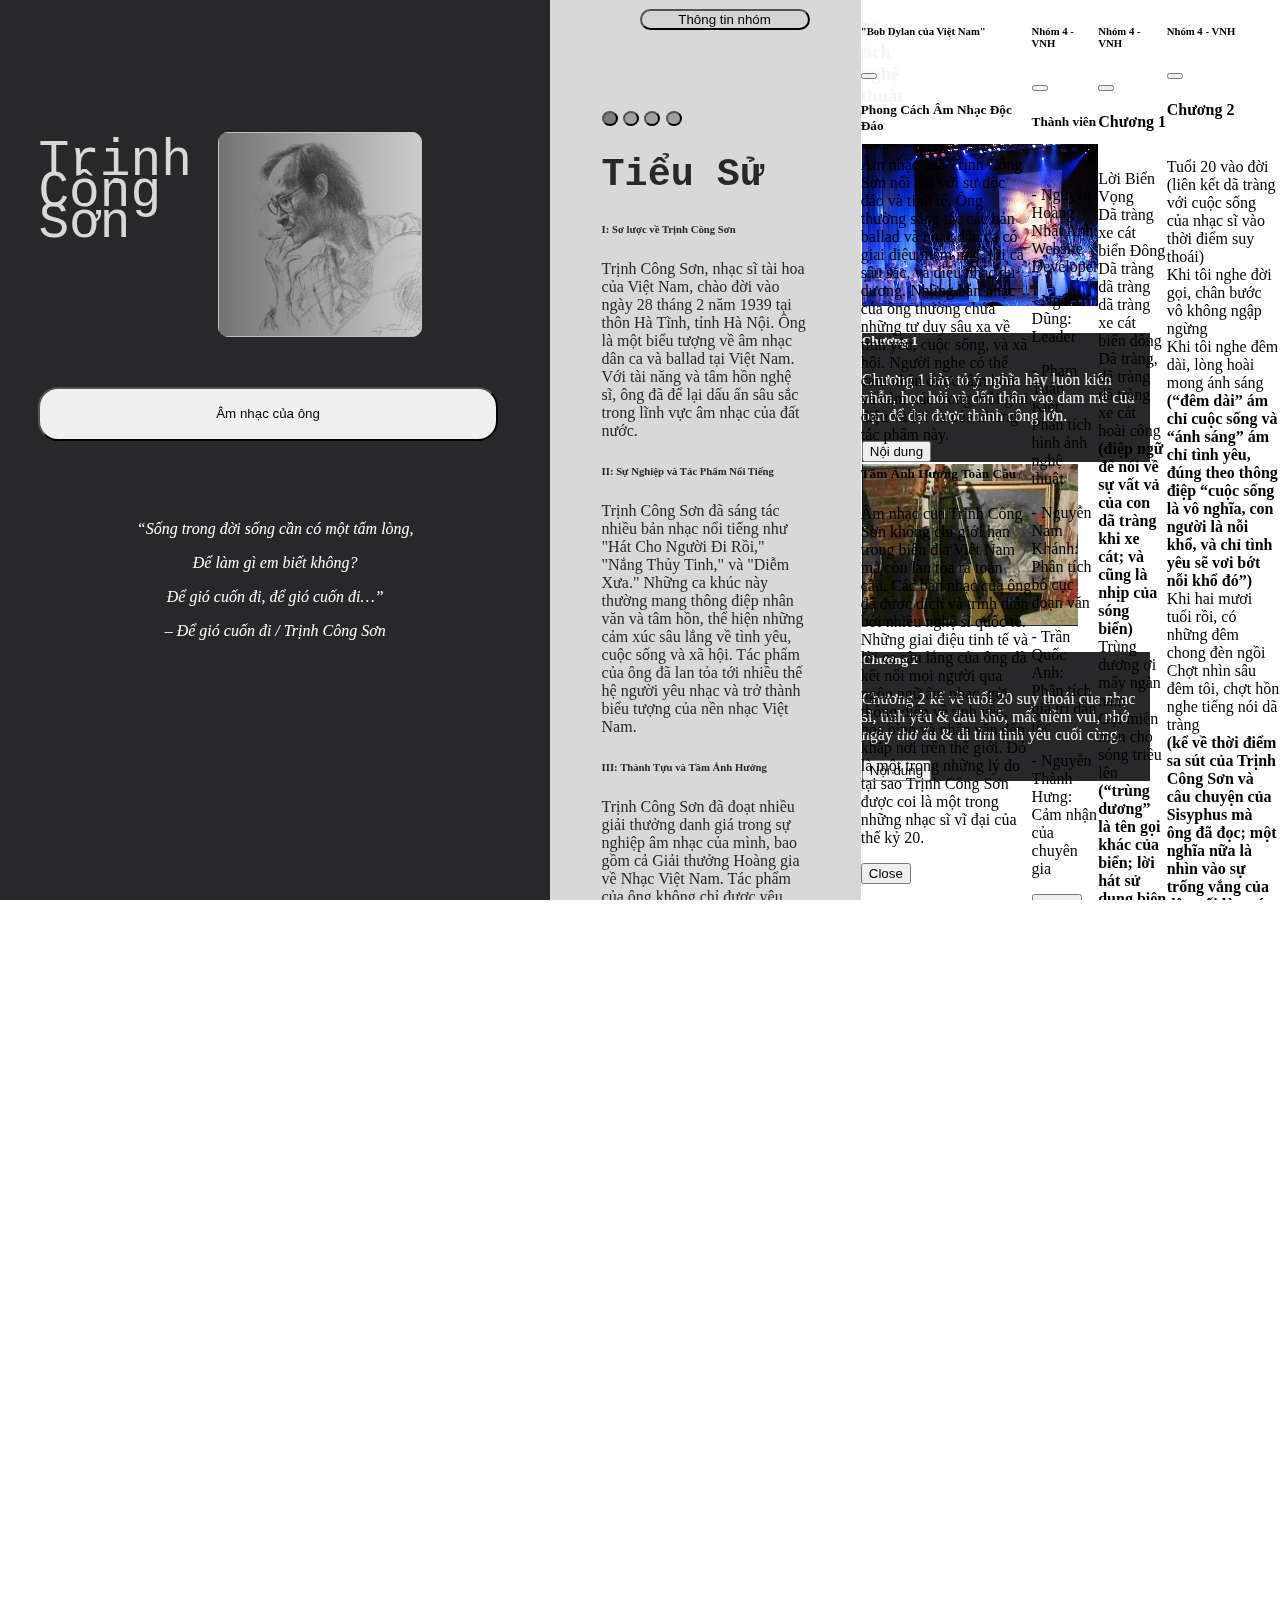
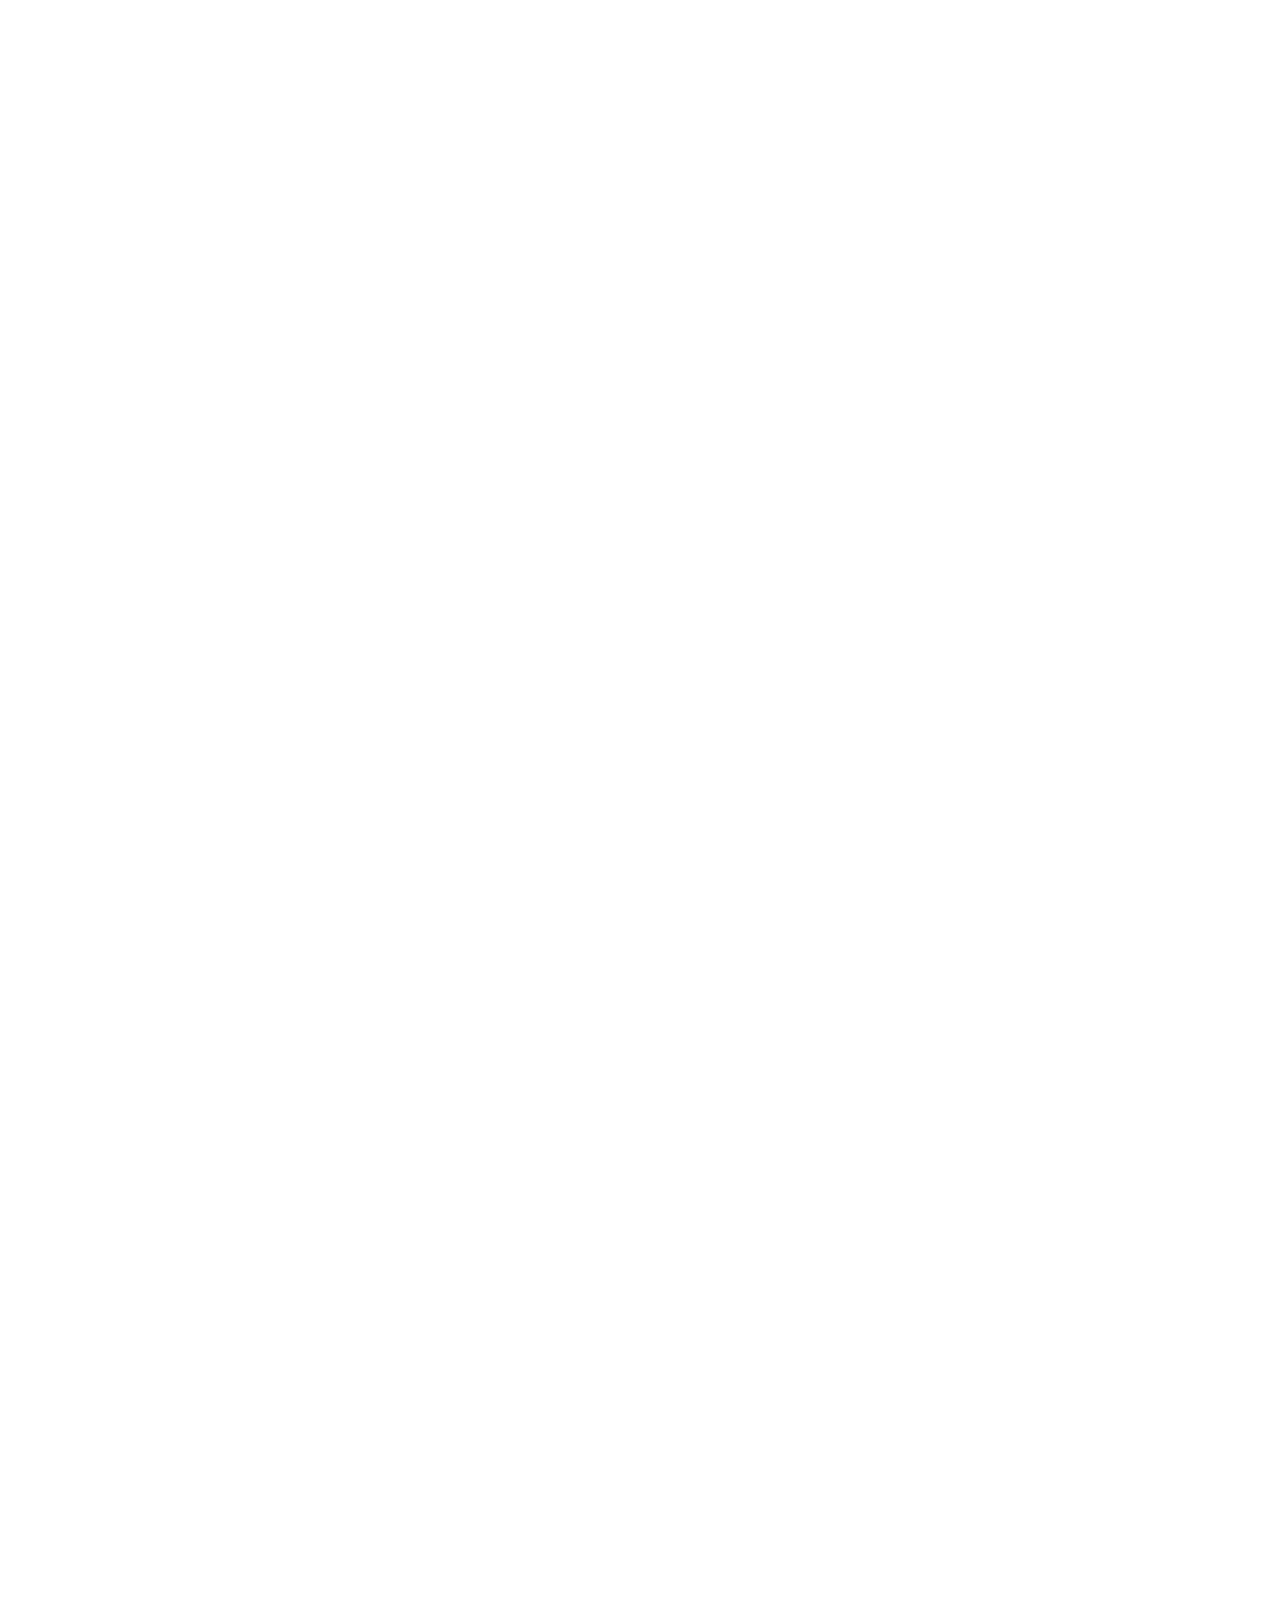
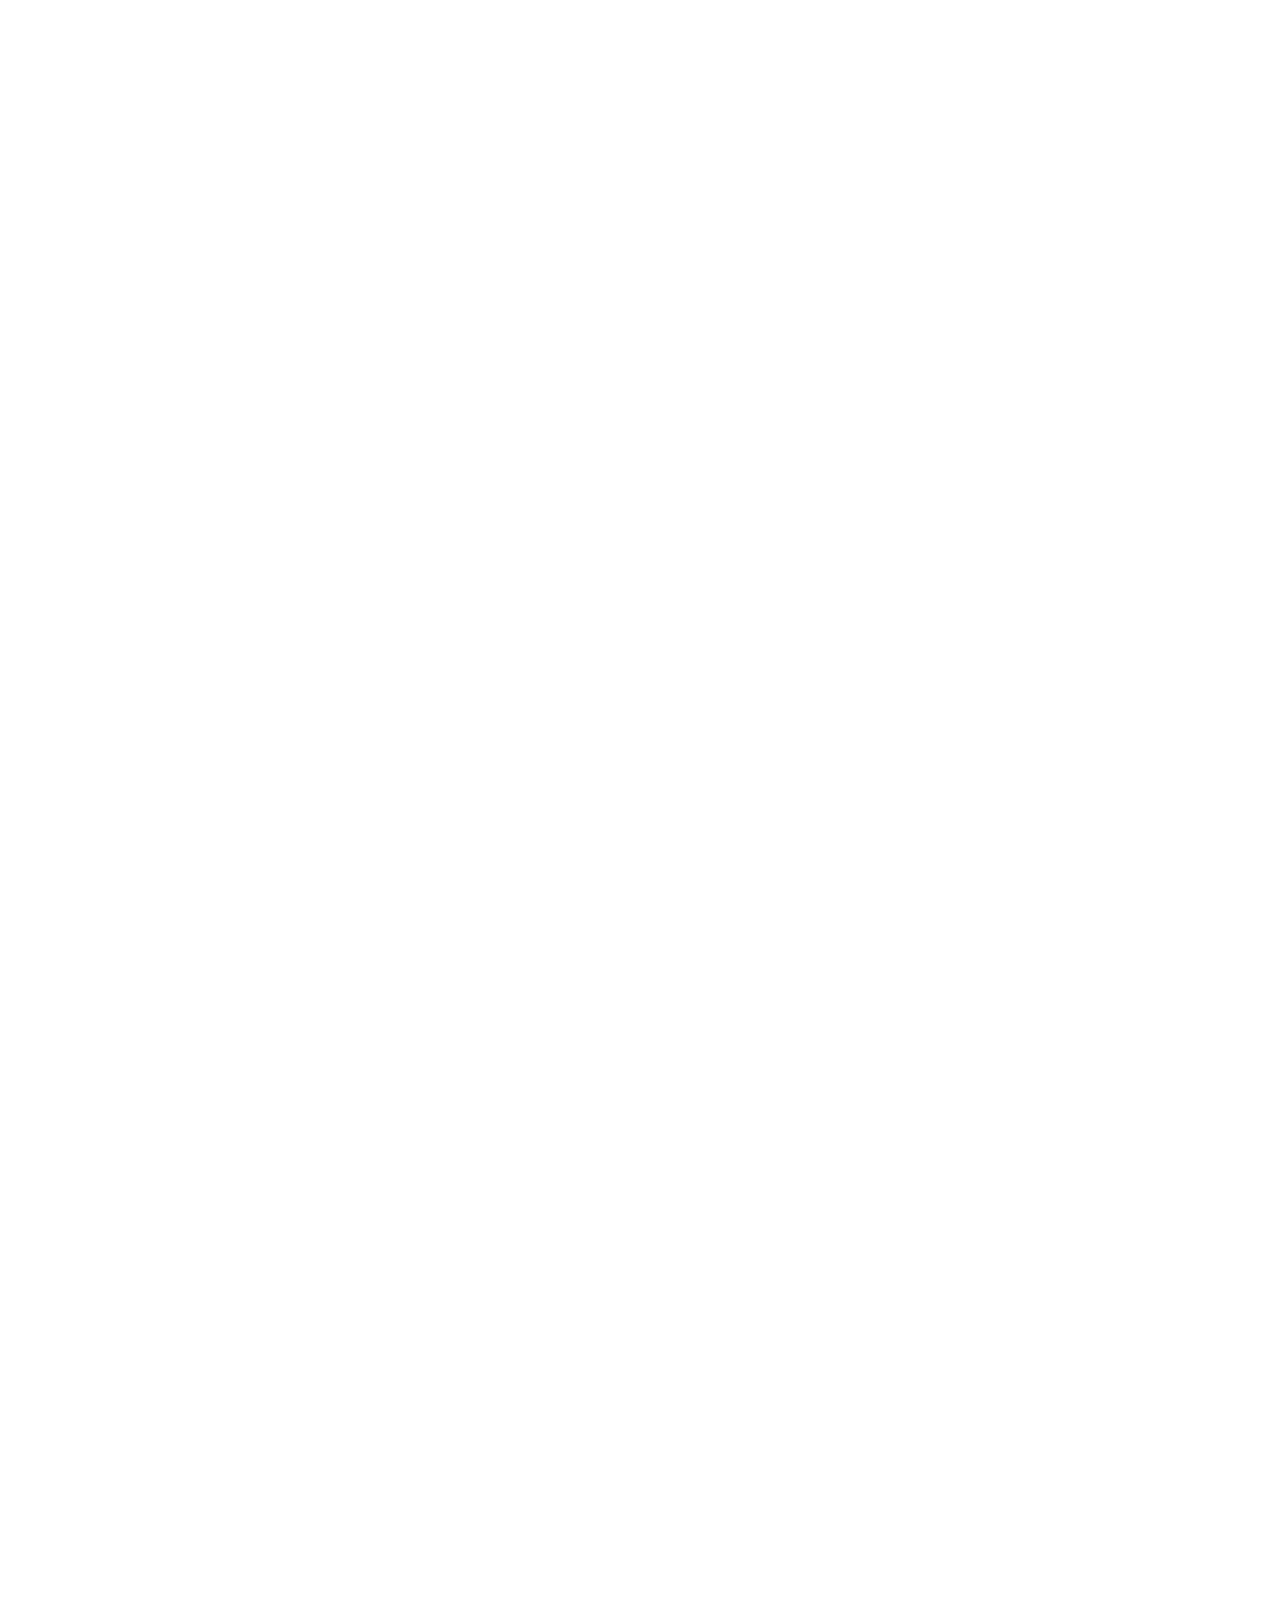
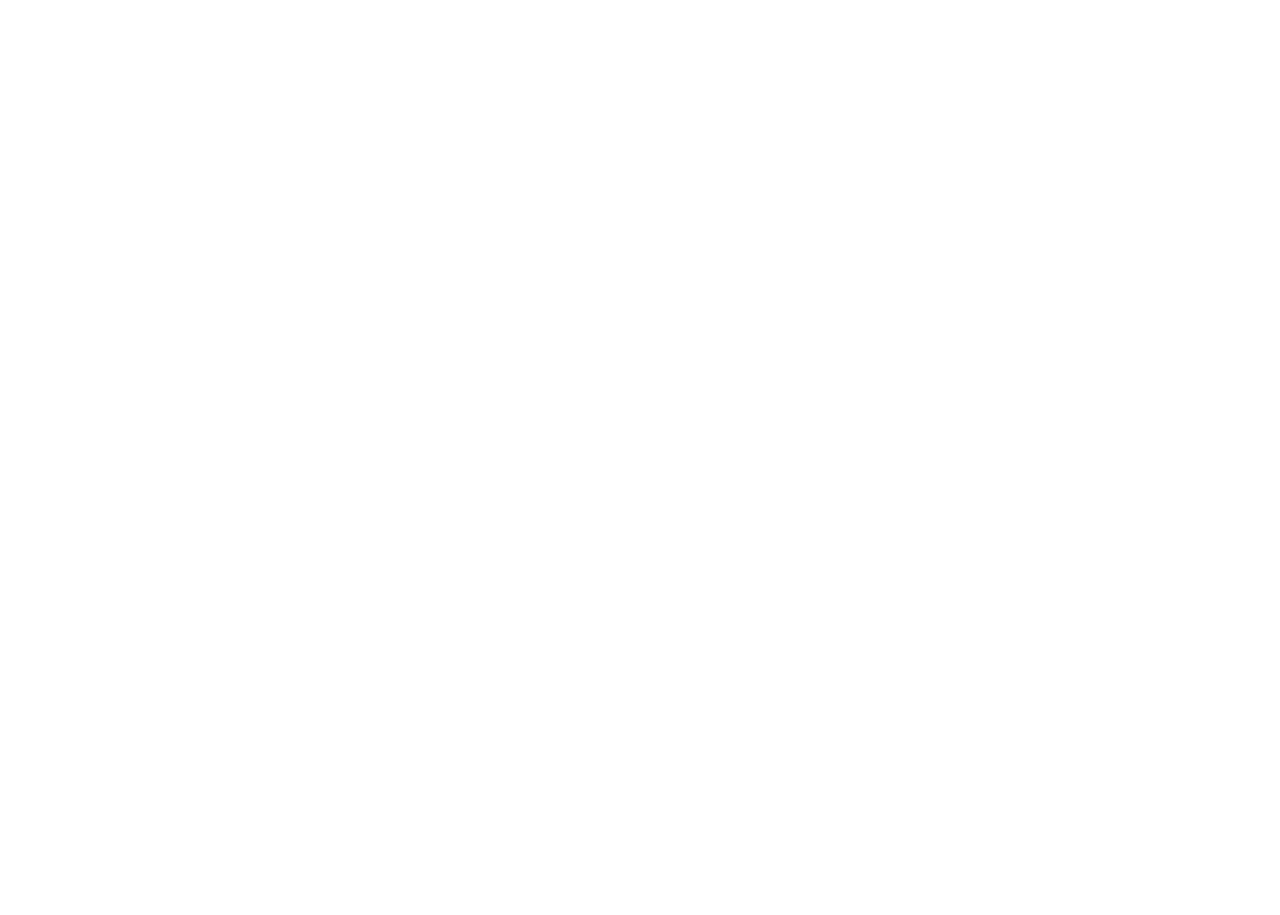
==== commit 6c5d3db1: "fix navigate page circles" ====
--- a/index.html
+++ b/index.html
@@ -36,10 +36,10 @@
                 </div>
             </div>
             <div class="pg-identifier">
-                <div class="sm-pg-identifier" id="pg-1" onclick="navigatePage(0)"></div>
-                <div class="sm-pg-identifier" id="pg-2" onclick="navigatePage(1)"></div>
-                <div class="sm-pg-identifier" id="pg-3" onclick="navigatePage(2)"></div>
-                <div class="sm-pg-identifier" id="pg-4" onclick="navigatePage(3)"></div>
+                <button class="sm-pg-identifier" id="pg-1" onclick="navigatePage(0)"></button>
+                <button class="sm-pg-identifier" id="pg-2" onclick="navigatePage(1)"></button>
+                <button class="sm-pg-identifier" id="pg-3" onclick="navigatePage(2)"></button>
+                <button class="sm-pg-identifier" id="pg-4" onclick="navigatePage(3)"></button>
             </div>
 
             <div class="blank3" id="blank3">
@@ -144,59 +144,70 @@
                     <h4>Chương 1</h4>
                     <p style="white-space: pre-line">
                         Lời Biển Vọng
-                                                Dã tràng xe cát biển Đông
-                                                Dã tràng dã tràng dã tràng xe cát biển đông
-                                                Dã tràng, dã tràng dã tràng xe cát hoài công <b>(điệp ngữ để nói về sự vất vả của con dã tràng khi xe cát; và cũng là nhịp của sóng biển)</b>
-                                                Trùng dương ơi mấy ngàn năm
-                                                Gọi miên man cho sóng triều lên <b>(“trùng dương” là tên gọi khác của biển; lời hát sử dụng biện pháp nhân hóa)</b>
-                                                Quên dã tràng ngày đêm xe cát
-                                                Trùng dương ơi sao nỡ bỏ quên <b>(“sao nỡ bỏ quên” ý muốn nói rằng “đây không phải là lỗi của trùng dương nhưng tại sao trùng dương lại làm thế?”)</b>
-                                                Gọi cơn sóng đau khi sóng triều lên <b>(“đau” là vì nó xóa hết công sức xe cát của con dã tràng)</b>
-                                                Công dã tràng muôn đời vỡ tan <b>(sisyphus)</b>
-                                                Trùng dương, trùng dương gọi xa còn nhớ
-                                                Trùng dương đưa sóng vào bờ
-                                                Ngày đêm nghe nắng nghe mưa
-                                                dã tràng vẫn đem hoài công
-                                                Hải đăng mắt đêm gọi mãi <b>(tất cả sự vật trong bản trường ca đều được nhân hóa để thêm lòng thương tiếc cho con dã tràng và cho người nghe hiểu thêm về cuộc sống trong mắt dã tràng)</b>
-                                                Trùng dương đưa sóng vào bờ
-                                                Đùa lên biển cát hoang vu
-                                                Xóa từng mảnh công dã tràng
-                                                Dã tràng khóc cho thân mình
-                                                Trùng dương trùng dương gợi xa còn nhớ
-                                                Trùng dương..... nhớ....
-                                                Tiếng hát của dã tràng - bể cát và thân phận đó <b>(kể chuyện theo góc nhìn của dã tràng)</b>
-                                                Khi mưa lên, khi nắng về,
-                                                khi sương rơi, khi thu buồn,
-                                                khi chim én bay vào mùa xuân,
-                                                mình tôi đi, triền núi đến,
-                                                tôi xe cát nghe thân lưu đày,
-                                                mình tôi đi, làn sóng đến,
-                                                nghe công vỡ cho thân ru mềm. <b>(“thân” ám chỉ dã tràng và tác giả?)</b>
-                                                Trùng dương ơi đã mấy ngàn năm,
-                                                gọi miên man cho sóng triều lên,
-                                                quên dã tràng đêm ngày xe cát,
-                                                trùng dương ơi sao nỡ bỏ quên,
-                                                Gọi cơn đau khi sóng triều lên
-                                                Công dã tràng muôn đời vỡ tan. <b>(điệp câu để lặp lại chu kì một lần nữa?)</b>
-                                                Bãi cát chiều và lời vỗ về của người khách lạ
-                                                Này dã tràng ơi nghe thân lưu đày,
-                                                ngàn năm còn mãi, ngàn sau còn mãi
-                                                cho vai thêm gầy khi nắng khi mưa <b>(“cho vai thêm gầy” nói về sức của con dã tràng từ từ mai một)</b>
-                                                Trùng dương lên, trùng dương lên,
-                                                bờ cát trắng, bờ cát trắng,
-                                                trùng dương lên gọi mây thêm cho sóng cuồng nộ
-                                                Niềm đau vô vàn của thân phận
-                                                Thôi còn gì nữa đâu, còn gì nữa đâu,
-                                                xác dã tràng trắng bể thù sâu <b>(“trắng bể thù sâu” nghĩa là trong lòng không có gì ngoài lòng hận thù và thương thân)</b>
-                                                Không còn gì nữa đâu
-                                                còn dài mãi sau đời lên cơn đau
-                                                Lời nói trên không
-                                                Trùng dương ơi đã mấy ngàn năm
-                                                gọi miên man cho sóng triều lên
-                                                quên dã tràng đêm ngày xe cát.
-                                                Trùng dương ơi sao nỡ bỏ quên
-                                                gọi cơn đau khi sóng triều lên
-                                                công dã tràng muôn đời vỡ tan
+                                                                                                                                                                                                Dã tràng xe cát biển Đông
+                                                                                                                                                                                                Dã tràng dã tràng dã tràng xe cát biển đông
+                                                                                                                                                                                                Dã tràng, dã tràng dã tràng xe cát hoài công
+                        <b>(điệp ngữ để nói về sự vất vả của con dã tràng khi xe cát; và cũng là nhịp của sóng biển)</b>
+                        Trùng dương ơi mấy ngàn năm
+                                                                                                                                                                                                Gọi miên man cho sóng triều lên
+                        <b>(“trùng dương” là tên gọi khác của biển; lời hát sử dụng biện pháp nhân hóa)</b>
+                        Quên dã tràng ngày đêm xe cát
+                                                                                                                                                                                                Trùng dương ơi sao nỡ bỏ quên
+                        <b>(“sao nỡ bỏ quên” ý muốn nói rằng “đây không phải là lỗi của trùng dương nhưng tại sao trùng dương lại làm thế?”)</b>
+                        Gọi cơn sóng đau khi sóng triều lên
+                        <b>(“đau” là vì nó xóa hết công sức xe cát của con dã tràng)</b>
+                        Công dã tràng muôn đời vỡ tan
+                        <b>(sisyphus)</b>
+                        Trùng dương, trùng dương gọi xa còn nhớ
+                                                                                                                                                                                                Trùng dương đưa sóng vào bờ
+                                                                                                                                                                                                Ngày đêm nghe nắng nghe mưa
+                                                                                                                                                                                                dã tràng vẫn đem hoài công
+                                                                                                                                                                                                Hải đăng mắt đêm gọi mãi
+                        <b>(tất cả sự vật trong bản trường ca đều được nhân hóa để thêm lòng thương tiếc cho con dã tràng và cho người nghe hiểu thêm về cuộc sống trong mắt dã tràng)</b>
+                        Trùng dương đưa sóng vào bờ
+                                                                                                                                                                                                Đùa lên biển cát hoang vu
+                                                                                                                                                                                                Xóa từng mảnh công dã tràng
+                                                                                                                                                                                                Dã tràng khóc cho thân mình
+                                                                                                                                                                                                Trùng dương trùng dương gợi xa còn nhớ
+                                                                                                                                                                                                Trùng dương..... nhớ....
+                                                                                                                                                                                                Tiếng hát của dã tràng - bể cát và thân phận đó
+                        <b>(kể chuyện theo góc nhìn của dã tràng)</b>
+                        Khi mưa lên, khi nắng về,
+                                                                                                                                                                                                khi sương rơi, khi thu buồn,
+                                                                                                                                                                                                khi chim én bay vào mùa xuân,
+                                                                                                                                                                                                mình tôi đi, triền núi đến,
+                                                                                                                                                                                                tôi xe cát nghe thân lưu đày,
+                                                                                                                                                                                                mình tôi đi, làn sóng đến,
+                                                                                                                                                                                                nghe công vỡ cho thân ru mềm.
+                        <b>(“thân” ám chỉ dã tràng và tác giả?)</b>
+                        Trùng dương ơi đã mấy ngàn năm,
+                                                                                                                                                                                                gọi miên man cho sóng triều lên,
+                                                                                                                                                                                                quên dã tràng đêm ngày xe cát,
+                                                                                                                                                                                                trùng dương ơi sao nỡ bỏ quên,
+                                                                                                                                                                                                Gọi cơn đau khi sóng triều lên
+                                                                                                                                                                                                Công dã tràng muôn đời vỡ tan.
+                        <b>(điệp câu để lặp lại chu kì một lần nữa?)</b>
+                        Bãi cát chiều và lời vỗ về của người khách lạ
+                                                                                                                                                                                                Này dã tràng ơi nghe thân lưu đày,
+                                                                                                                                                                                                ngàn năm còn mãi, ngàn sau còn mãi
+                                                                                                                                                                                                cho vai thêm gầy khi nắng khi mưa
+                        <b>(“cho vai thêm gầy” nói về sức của con dã tràng từ từ mai một)</b>
+                        Trùng dương lên, trùng dương lên,
+                                                                                                                                                                                                bờ cát trắng, bờ cát trắng,
+                                                                                                                                                                                                trùng dương lên gọi mây thêm cho sóng cuồng nộ
+                                                                                                                                                                                                Niềm đau vô vàn của thân phận
+                                                                                                                                                                                                Thôi còn gì nữa đâu, còn gì nữa đâu,
+                                                                                                                                                                                                xác dã tràng trắng bể thù sâu
+                        <b>(“trắng bể thù sâu” nghĩa là trong lòng không có gì ngoài lòng hận thù và thương thân)</b>
+                        Không còn gì nữa đâu
+                                                                                                                                                                                                còn dài mãi sau đời lên cơn đau
+                                                                                                                                                                                                Lời nói trên không
+                                                                                                                                                                                                Trùng dương ơi đã mấy ngàn năm
+                                                                                                                                                                                                gọi miên man cho sóng triều lên
+                                                                                                                                                                                                quên dã tràng đêm ngày xe cát.
+                                                                                                                                                                                                Trùng dương ơi sao nỡ bỏ quên
+                                                                                                                                                                                                gọi cơn đau khi sóng triều lên
+                                                                                                                                                                                                công dã tràng muôn đời vỡ tan
                     </p>
                 </div>
                 <div class="modal-footer">
@@ -218,64 +229,74 @@
                     <h4>Chương 2</h4>
                     <p style="white-space: pre-line">
                         Tuổi 20 vào đời (liên kết dã tràng với cuộc sống của nhạc sĩ vào thời điểm suy thoái)
-                        Khi tôi nghe đời gọi, chân bước vô không ngập ngừng
-                        Khi tôi nghe đêm dài, lòng hoài mong ánh sáng <b>(“đêm dài” ám chỉ cuộc sống và “ánh sáng” ám chỉ tình yêu, đúng theo thông điệp “cuộc sống là vô nghĩa, con người là nỗi khổ, và chỉ tình yêu sẽ vơi bớt nỗi khổ đó”)</b>
+                                                                                                                                                                        Khi tôi nghe đời gọi, chân bước vô không ngập ngừng
+                                                                                                                                                                        Khi tôi nghe đêm dài, lòng hoài mong ánh sáng
+                        <b>(“đêm dài” ám chỉ cuộc sống và “ánh sáng” ám chỉ tình yêu, đúng theo thông điệp “cuộc sống là vô nghĩa, con người là nỗi khổ, và chỉ tình yêu sẽ vơi bớt nỗi khổ đó”)</b>
                         Khi hai mươi tuổi rồi, có những đêm chong đèn ngồi
-                        Chợt nhìn sâu đêm tôi, chợt hồn nghe tiếng nói dã tràng <b>(kể về thời điểm sa sút của Trịnh Công Sơn và câu chuyện của Sisyphus mà ông đã đọc; một nghĩa nữa là nhìn vào sự trống vắng của đêm tối làm tác giả gợi đến sự trống vắng trong lòng ông)</b>
+                                                                                                                                                                        Chợt nhìn sâu đêm tôi, chợt hồn nghe tiếng nói dã tràng
+                        <b>(kể về thời điểm sa sút của Trịnh Công Sơn và câu chuyện của Sisyphus mà ông đã đọc; một nghĩa nữa là nhìn vào sự trống vắng của đêm tối làm tác giả gợi đến sự trống vắng trong lòng ông)</b>
                         dã tràng dã tràng xe cát biển đông
-                        dã tràng dã tràng dã tràng xe cát hoài công
-                        Niềm đau khoảng không
-                        Từ đó tuổi hai mươi không còn biết vui
-                        Từ đó đêm suy tư cho đời lắng sâu,
-                        những đêm khuya về rã rời,
-                        bàn tay hoang vu gọi mãi, <b>(“bàn tay gọi mãi“ có thể được hiểu là đang tìm kiếm tình yêu, tìm kiếm ánh sáng)</b>
+                                                                                                                                                                        dã tràng dã tràng dã tràng xe cát hoài công
+                                                                                                                                                                        Niềm đau khoảng không
+                                                                                                                                                                        Từ đó tuổi hai mươi không còn biết vui
+                                                                                                                                                                        Từ đó đêm suy tư cho đời lắng sâu,
+                                                                                                                                                                        những đêm khuya về rã rời,
+                                                                                                                                                                        bàn tay hoang vu gọi mãi,
+                        <b>(“bàn tay gọi mãi“ có thể được hiểu là đang tìm kiếm tình yêu, tìm kiếm ánh sáng)</b>
                         gọi vào niềm không buốt đau,
-                        gọi vào ngày sau nhớ nhau <b>(“ngày sau nhớ nhau” nghĩa là sự tách biệt, tiếc nuối)</b>
+                                                                                                                                                                        gọi vào ngày sau nhớ nhau
+                        <b>(“ngày sau nhớ nhau” nghĩa là sự tách biệt, tiếc nuối)</b>
                         Buồn vui và tuổi đó
-                        Xuân hạ thu đông bốn mùa làm tóc trắng, <b>(“làm tóc trắng” nghĩa là tìm kiếm tình yêu suốt đời cho tới khi già; “xuân hạ thu đông” để liên kết đến tính chu kì)</b>
+                                                                                                                                                                        Xuân hạ thu đông bốn mùa làm tóc trắng,
+                        <b>(“làm tóc trắng” nghĩa là tìm kiếm tình yêu suốt đời cho tới khi già; “xuân hạ thu đông” để liên kết đến tính chu kì)</b>
                         tôi gọi tên tôi khắp chốn non ngàn,
-                        tôi dìu tôi đi giữa trời lên bão tố, <b>(quyết tâm tìm kiếm tình yêu thương dù bão tố)</b>
-                        xuân hạ thu đông theo gót chân hờ <b>(“theo gót chân hờ” )</b>
+                                                                                                                                                                        tôi dìu tôi đi giữa trời lên bão tố,
+                        <b>(quyết tâm tìm kiếm tình yêu thương dù bão tố)</b>
+                        xuân hạ thu đông theo gót chân hờ
+                        <b>(“theo gót chân hờ” )</b>
                         Chốn nương náu
-                        Gọi vào tình yêu, gọi vào tình yêu, gọi vào tình yêu,
-                        sáng lên đồi núi bắt loa gọi vào tình yêu
-                        Lời buồn thánh
-                        Ôi ! thiên đàng thuở nhỏ, ngai vàng từ thuở <b>(hình ảnh “ngai vàng” nghĩa là niềm hạnh phúc, là tình yêu thương)</b>
+                                                                                                                                                                        Gọi vào tình yêu, gọi vào tình yêu, gọi vào tình yêu,
+                                                                                                                                                                        sáng lên đồi núi bắt loa gọi vào tình yêu
+                                                                                                                                                                        Lời buồn thánh
+                                                                                                                                                                        Ôi ! thiên đàng thuở nhỏ, ngai vàng từ thuở
+                        <b>(hình ảnh “ngai vàng” nghĩa là niềm hạnh phúc, là tình yêu thương)</b>
                         Thuở mới sinh ra trời đất là nhà
-                        Nay đã mất rồi trong tuổi đôi mươi
-                        Ngai vàng đã mất lâu rồi
-                        Thân dày dấu trong môi cười <b>(ẩn giấu suy tư tiêu cực khi cười)</b>
-                        Tay dài gối giấc ngủ vùi <b>(ngủ vùi đồng nghĩa với ngủ đông)</b>
-                        Nghe mình hóa thân lâu rồi <b>(liên kết với sự tích của dã tràng?)</b>
-                        
-                         Bốn mùa là niềm vô vọng
-                        Xuân hạ thu đông bốn mùa làm tóc trắng
-                        tôi gọi cơn đau cho nước về nguồn
-                        tôi dìu tôi đi giữa trời lên bão tố
-                        dã tràng hai tay với tháng năm chờ
-                        Ngỏ ý
-                        Còn gì đâu, còn gì đâu mà không thương nhau
-                        Niềm hoang vu gói đầy mắt dại <b>(“mắt dại” )</b>
-                        Niềm cô đơn như mây ngàn tới <b>(“mây ngàn” nghĩa là một nơi không nhất định, ý nghĩa là niềm cô đơn đến đột ngột và không biết từ đâu)</b>
-                        còn gì đâu còn gì đâu mà không thương nhau 
-                        Chốn trú ẩn cuối cùng
-                         (Tình yêu mọc cánh thiên thần)</b>
-                        Tên tháng ngày viết trên môi cười
-                        đốt đêm dài nghe ngóng tình yêu
-                        nghe dã tràng, xuống hai vai gầy <b>(“xuống hai vai gầy” nghĩa là trút gánh nặng?)</b>
-                        đốt cơn buồn, đi đến tình yêu <b>(đã tìm được lòng yêu thương)</b>
-                        Gọi vào tình yêu, gọi vào tình yêu, gọi vào tình yêu
-                        Ta ra ngàn lối bắt loa gọi vào tình yêu
+                                                                                                                                                                        Nay đã mất rồi trong tuổi đôi mươi
+                                                                                                                                                                        Ngai vàng đã mất lâu rồi
+                                                                                                                                                                        Thân dày dấu trong môi cười
+                        <b>(ẩn giấu suy tư tiêu cực khi cười)</b>
+                        Tay dài gối giấc ngủ vùi
+                        <b>(ngủ vùi đồng nghĩa với ngủ đông)</b>
+                        Nghe mình hóa thân lâu rồi
+                        <b>(liên kết với sự tích của dã tràng?)</b>
+
+                        Bốn mùa là niềm vô vọng
+                                                                                                                                                                        Xuân hạ thu đông bốn mùa làm tóc trắng
+                                                                                                                                                                        tôi gọi cơn đau cho nước về nguồn
+                                                                                                                                                                        tôi dìu tôi đi giữa trời lên bão tố
+                                                                                                                                                                        dã tràng hai tay với tháng năm chờ
+                                                                                                                                                                        Ngỏ ý
+                                                                                                                                                                        Còn gì đâu, còn gì đâu mà không thương nhau
+                                                                                                                                                                        Niềm hoang vu gói đầy mắt dại
+                        <b>(“mắt dại” )</b>
+                        Niềm cô đơn như mây ngàn tới
+                        <b>(“mây ngàn” nghĩa là một nơi không nhất định, ý nghĩa là niềm cô đơn đến đột ngột và không biết từ đâu)</b>còn gì đâu còn gì đâu mà không thương nhau 
+                                                                                                                                                                                                Chốn trú ẩn cuối cùng
+                                                                                                                                                                                                 (Tình yêu mọc cánh thiên thần)
                     </p>
-                </div>
-                <div class="modal-footer">
-                    <button type="button" class="btn btn-secondary" data-bs-dismiss="modal" onclick="enableWheel()">Close</button>
-                </div>
-            </div>
-
+                </b>
+                Tên tháng ngày viết trên môi cười
+                                                                                                                        đốt đêm dài nghe ngóng tình yêu
+                                                                                                                        nghe dã tràng, xuống hai vai gầy
+                <b>(“xuống hai vai gầy” nghĩa là trút gánh nặng?)</b>
+                đốt cơn buồn, đi đến tình yêu
+                <b>(đã tìm được lòng yêu thương)</b>
+                Gọi vào tình yêu, gọi vào tình yêu, gọi vào tình yêu
+                                                                                                                        Ta ra ngàn lối bắt loa gọi vào tình yêu
+            </p>
+        </div>
+        <div class="modal-footer">
+            <button type="button" class="btn btn-secondary" data-bs-dismiss="modal" onclick="enableWheel()">Close</button>
         </div>
     </div>
-
-    <script type="text/javascript" src="VNH.js"></script>
-    <script src="https://cdn.jsdelivr.net/npm/bootstrap@5.0.2/dist/js/bootstrap.bundle.min.js" integrity="sha384-MrcW6ZMFYlzcLA8Nl+NtUVF0sA7MsXsP1UyJoMp4YLEuNSfAP+JcXn/tWtIaxVXM" crossorigin="anonymous"></script>
-</html>+</html></div></div><script type="text/javascript" src="VNH.js"></script><script src="https://cdn.jsdelivr.net/npm/bootstrap@5.0.2/dist/js/bootstrap.bundle.min.js" integrity="sha384-MrcW6ZMFYlzcLA8Nl+NtUVF0sA7MsXsP1UyJoMp4YLEuNSfAP+JcXn/tWtIaxVXM" crossorigin="anonymous"></script></html>
--- a/VNH.css
+++ b/VNH.css
@@ -111,7 +111,7 @@
     justify-content: space-between;
     width: 80px;
     margin-top: 9vh;
-    margin-right: 40%;
+    margin-right: 10vw;
     animation: start-content 5s;
 }
 
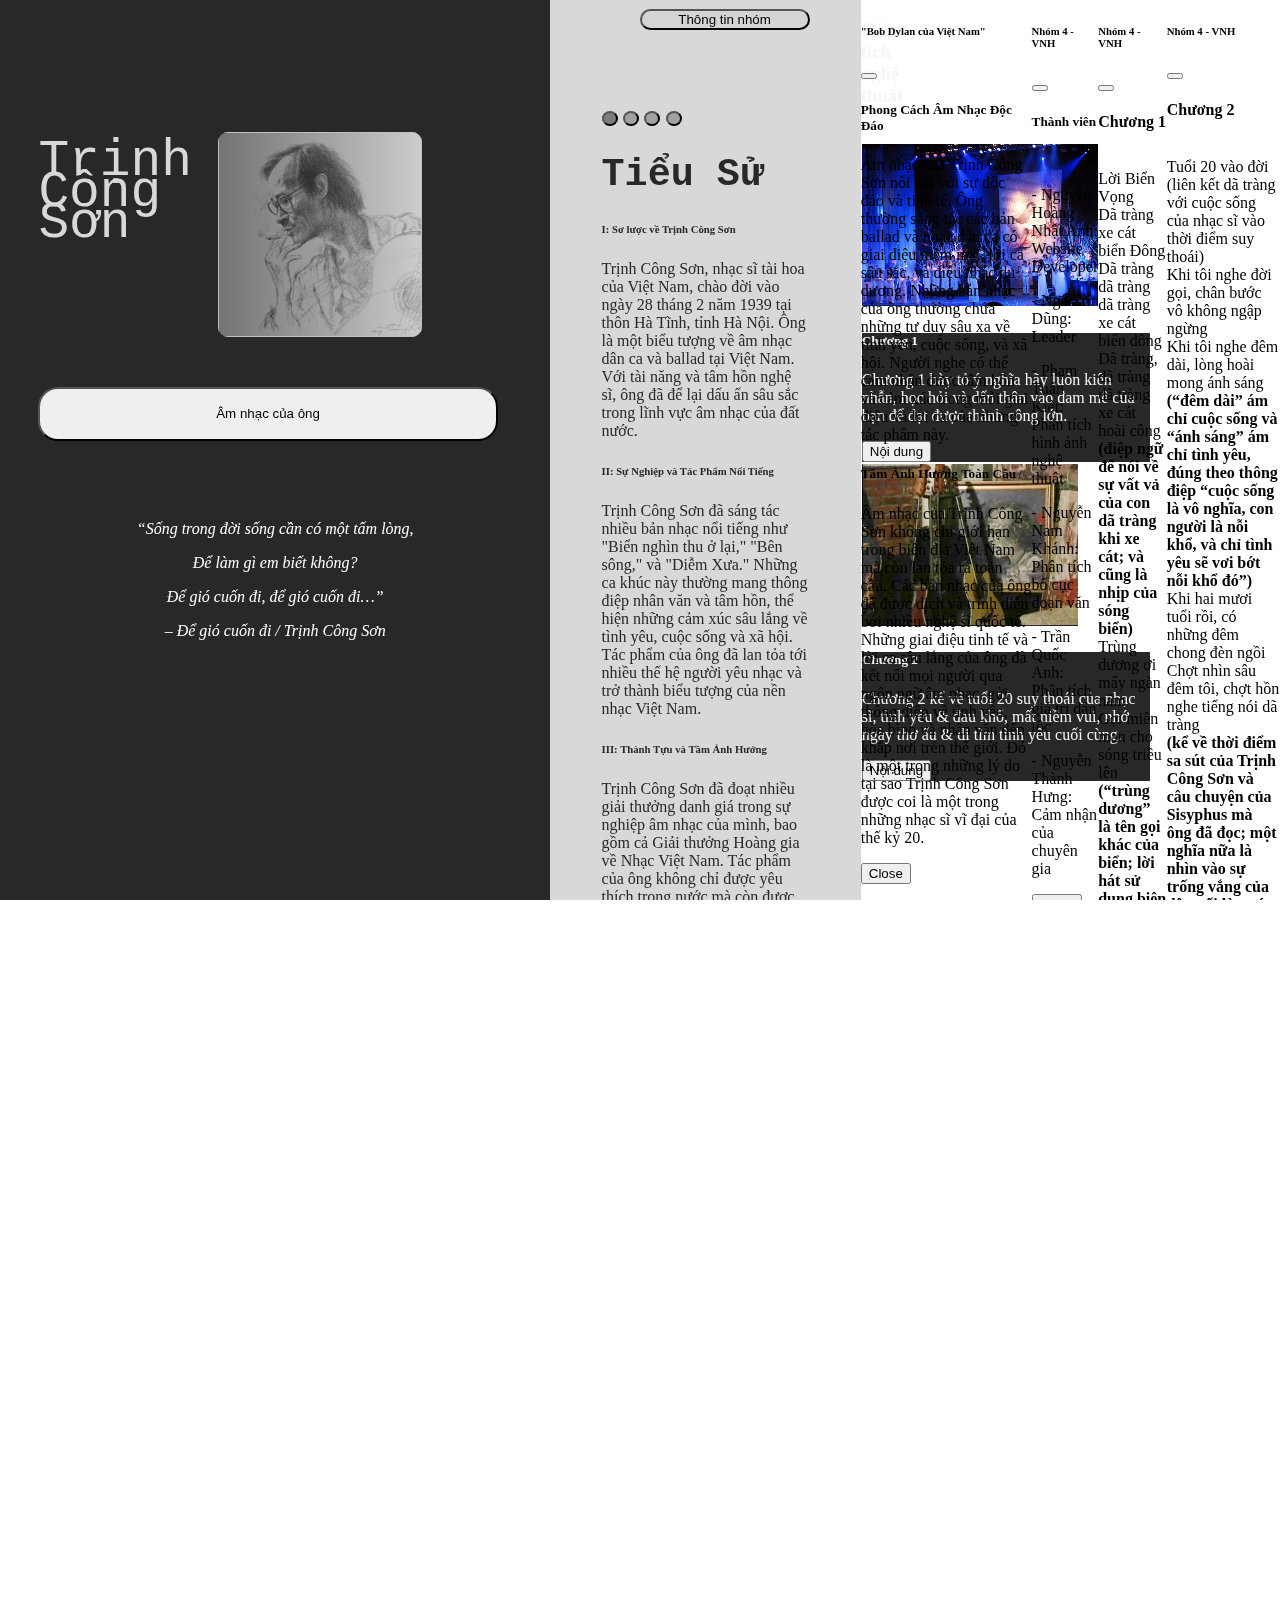
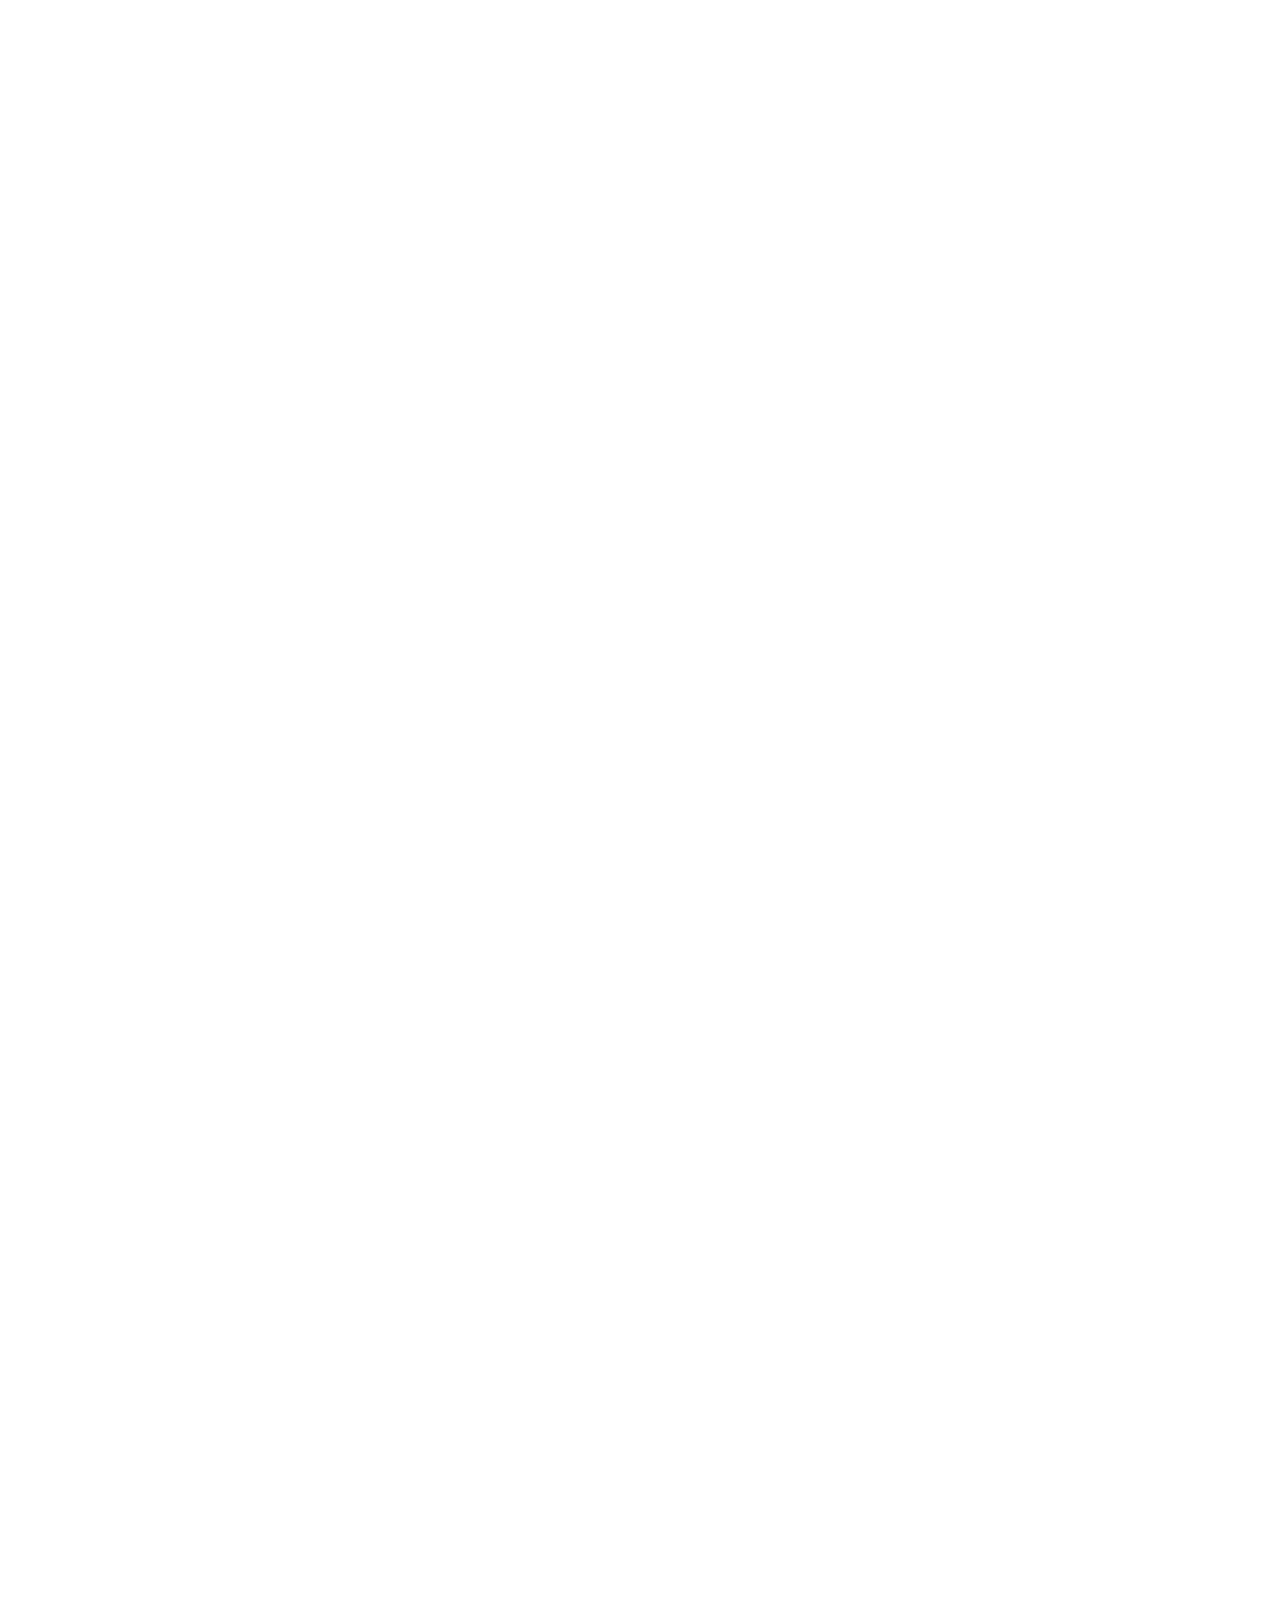
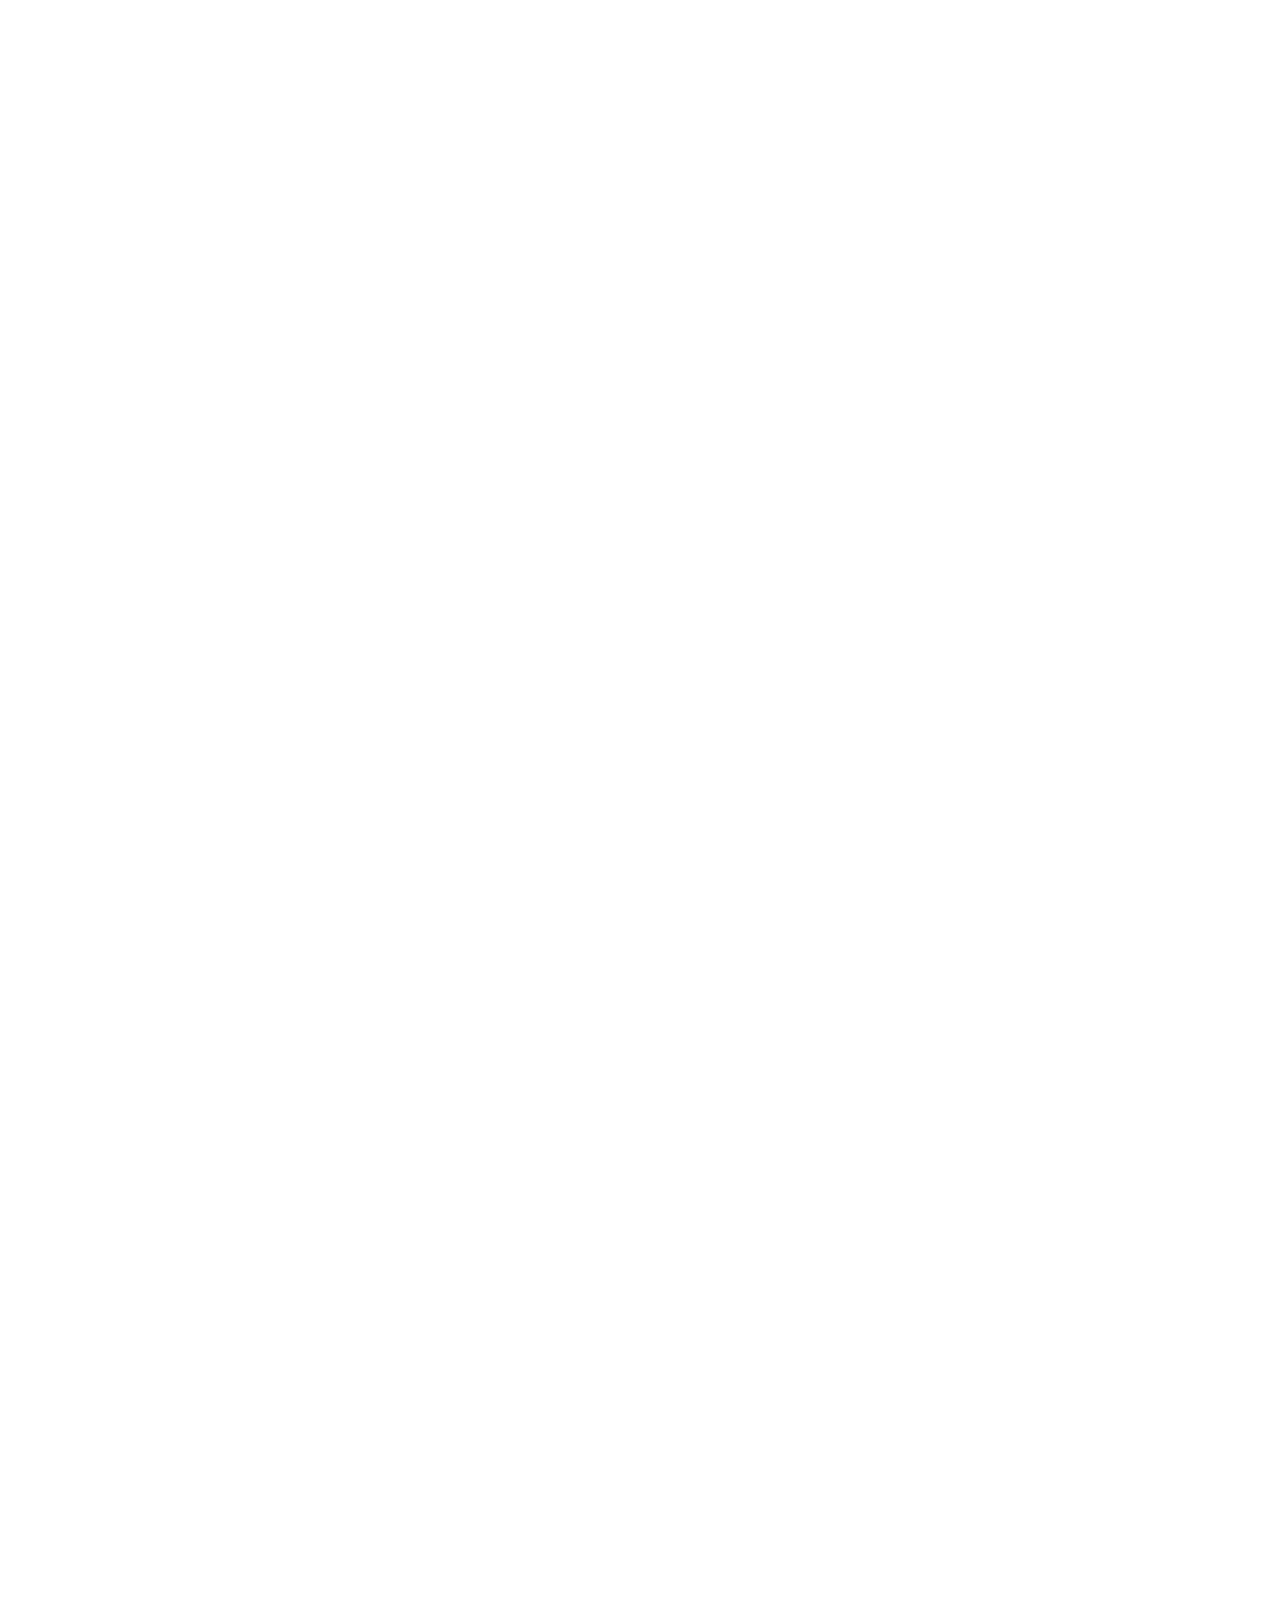
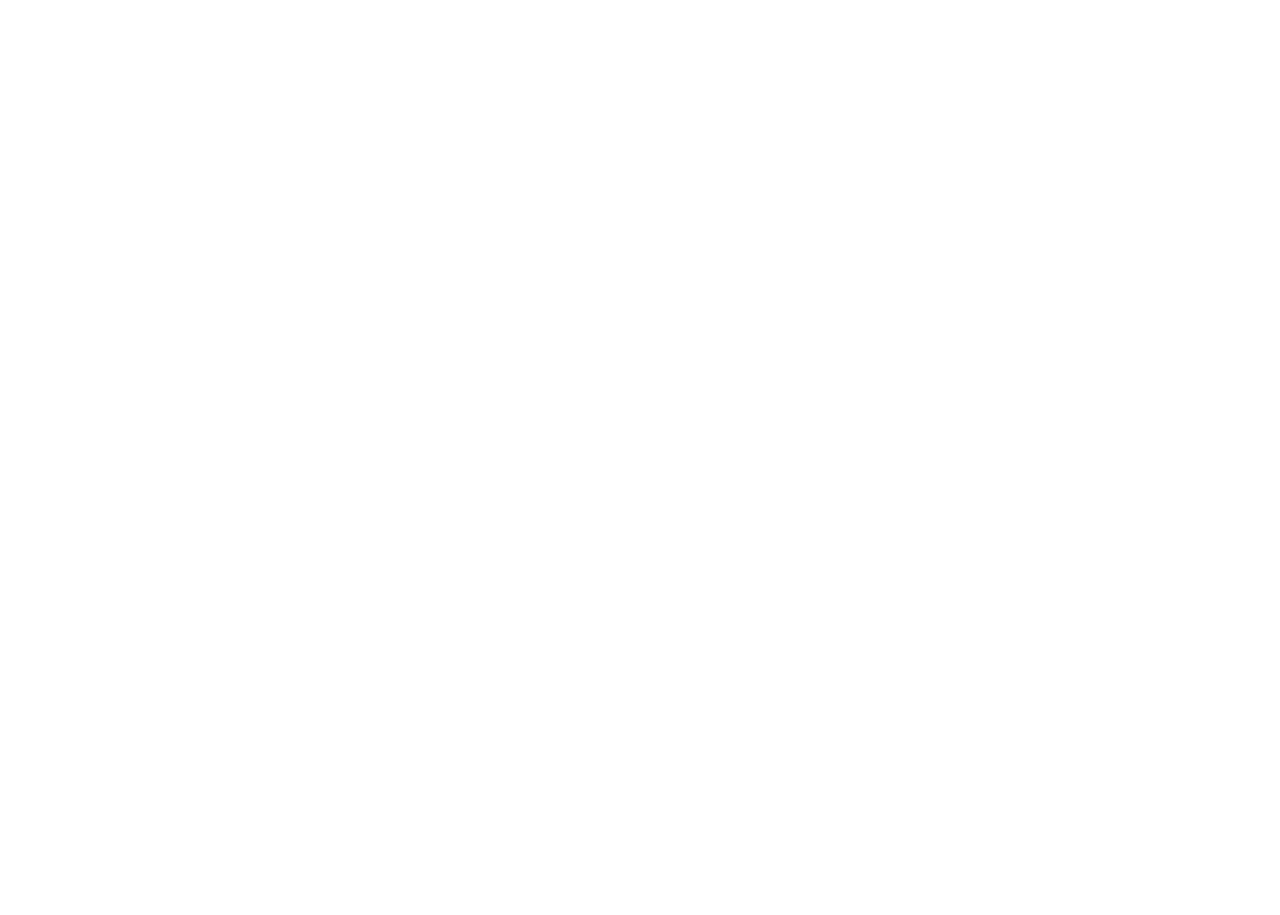
==== commit 9935d95c: "fix content" ====
--- a/index.html
+++ b/index.html
@@ -50,7 +50,7 @@
                     <h6>I: Sơ lược về Trịnh Công Sơn</h6>
                     <p>Trịnh Công Sơn, nhạc sĩ tài hoa của Việt Nam, chào đời vào ngày 28 tháng 2 năm 1939 tại thôn Hà Tĩnh, tỉnh Hà Nội. Ông là một biểu tượng về âm nhạc dân ca và ballad tại Việt Nam. Với tài năng và tâm hồn nghệ sĩ, ông đã để lại dấu ấn sâu sắc trong lĩnh vực âm nhạc của đất nước.</p>
                     <h6>II: Sự Nghiệp và Tác Phẩm Nổi Tiếng</h6>
-                    <p>Trịnh Công Sơn đã sáng tác nhiều bản nhạc nổi tiếng như "Hát Cho Người Đi Rồi," "Nắng Thủy Tinh," và "Diễm Xưa." Những ca khúc này thường mang thông điệp nhân văn và tâm hồn, thể hiện những cảm xúc sâu lắng về tình yêu, cuộc sống và xã hội. Tác phẩm của ông đã lan tỏa tới nhiều thế hệ người yêu nhạc và trở thành biểu tượng của nền nhạc Việt Nam.</p>
+                    <p>Trịnh Công Sơn đã sáng tác nhiều bản nhạc nổi tiếng như "Biển nghìn thu ở lại," "Bên sông," và "Diễm Xưa." Những ca khúc này thường mang thông điệp nhân văn và tâm hồn, thể hiện những cảm xúc sâu lắng về tình yêu, cuộc sống và xã hội. Tác phẩm của ông đã lan tỏa tới nhiều thế hệ người yêu nhạc và trở thành biểu tượng của nền nhạc Việt Nam.</p>
                     <h6>III: Thành Tựu và Tầm Ảnh Hưởng</h6>
                     <p>Trịnh Công Sơn đã đoạt nhiều giải thưởng danh giá trong sự nghiệp âm nhạc của mình, bao gồm cả Giải thưởng Hoàng gia về Nhạc Việt Nam. Tác phẩm của ông không chỉ được yêu thích trong nước mà còn được biết đến và yêu mến trên toàn thế giới. Những bản nhạc của ông đã được dịch ra nhiều ngôn ngữ và thể hiện bởi nhiều nghệ sĩ quốc tế.</p>
                     <h6>IV: Kế Hậu và Tình Cảm Cộng Đồng</h6>
